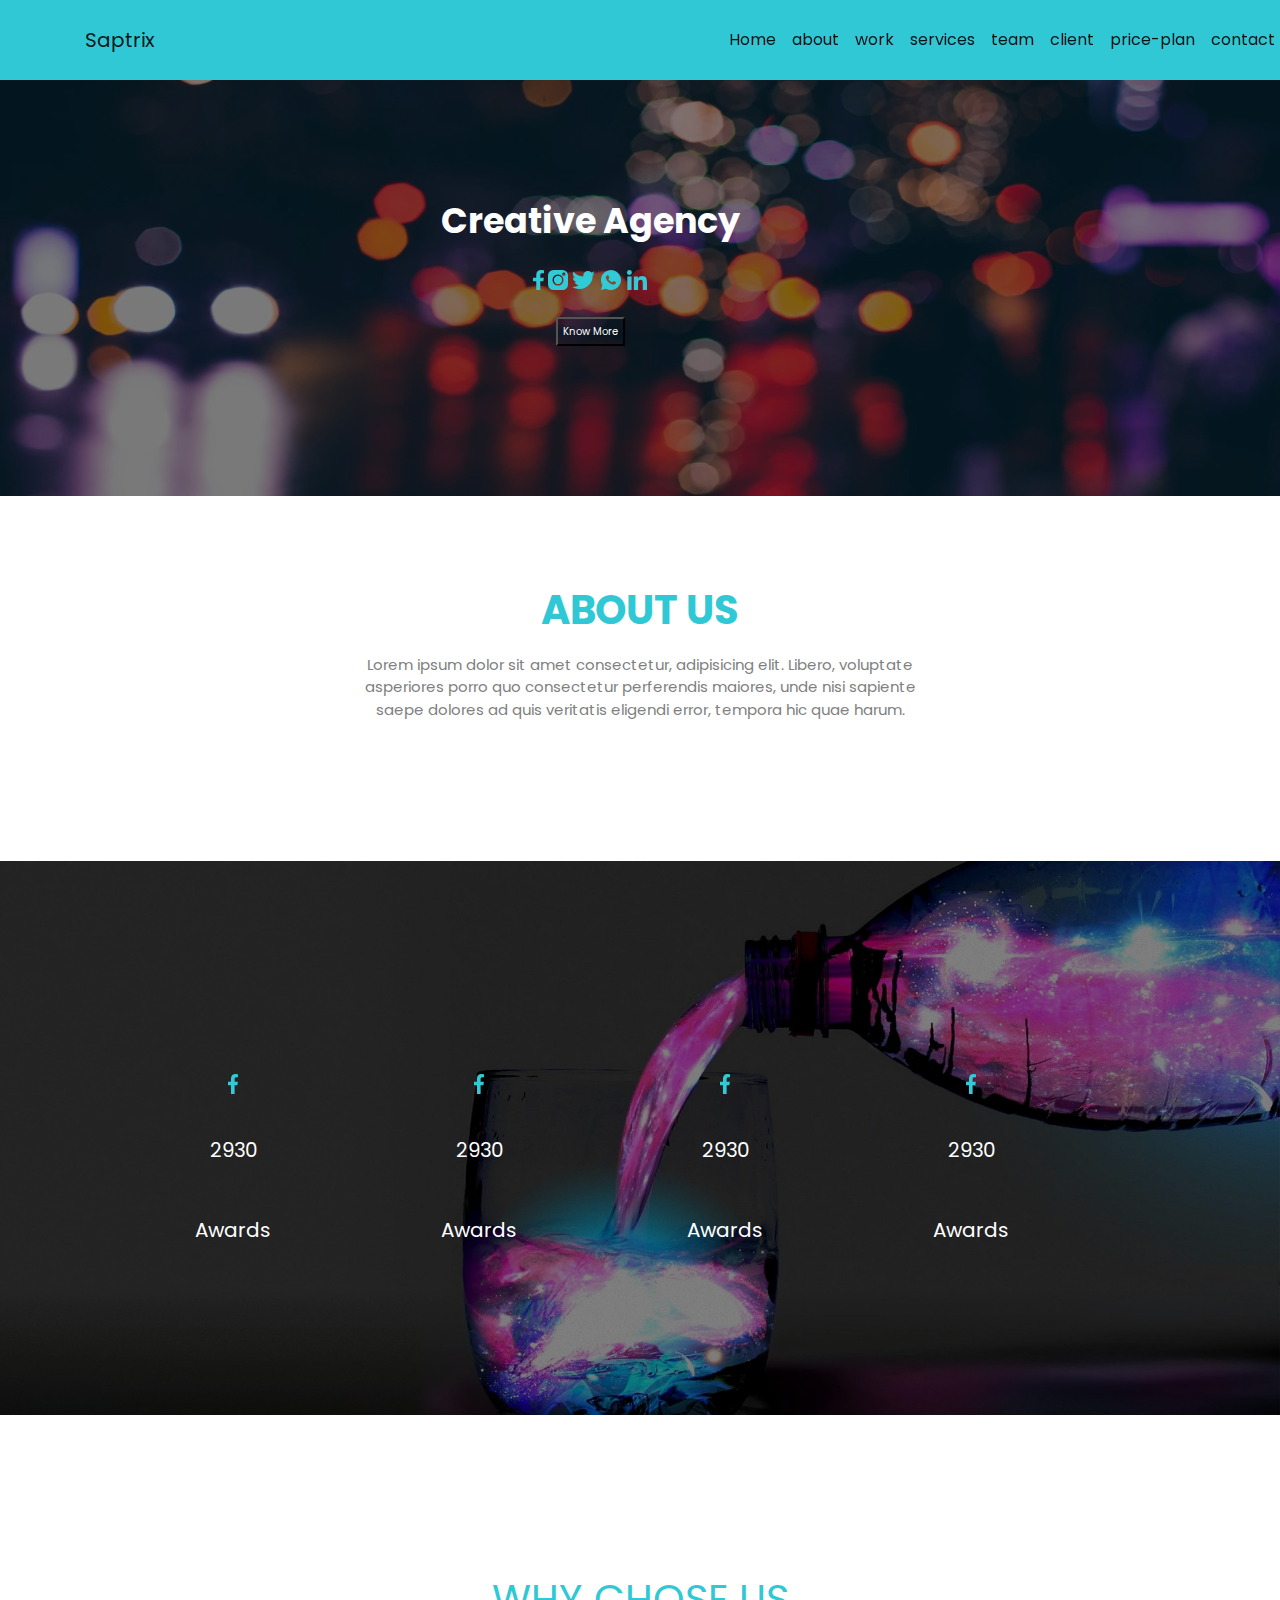
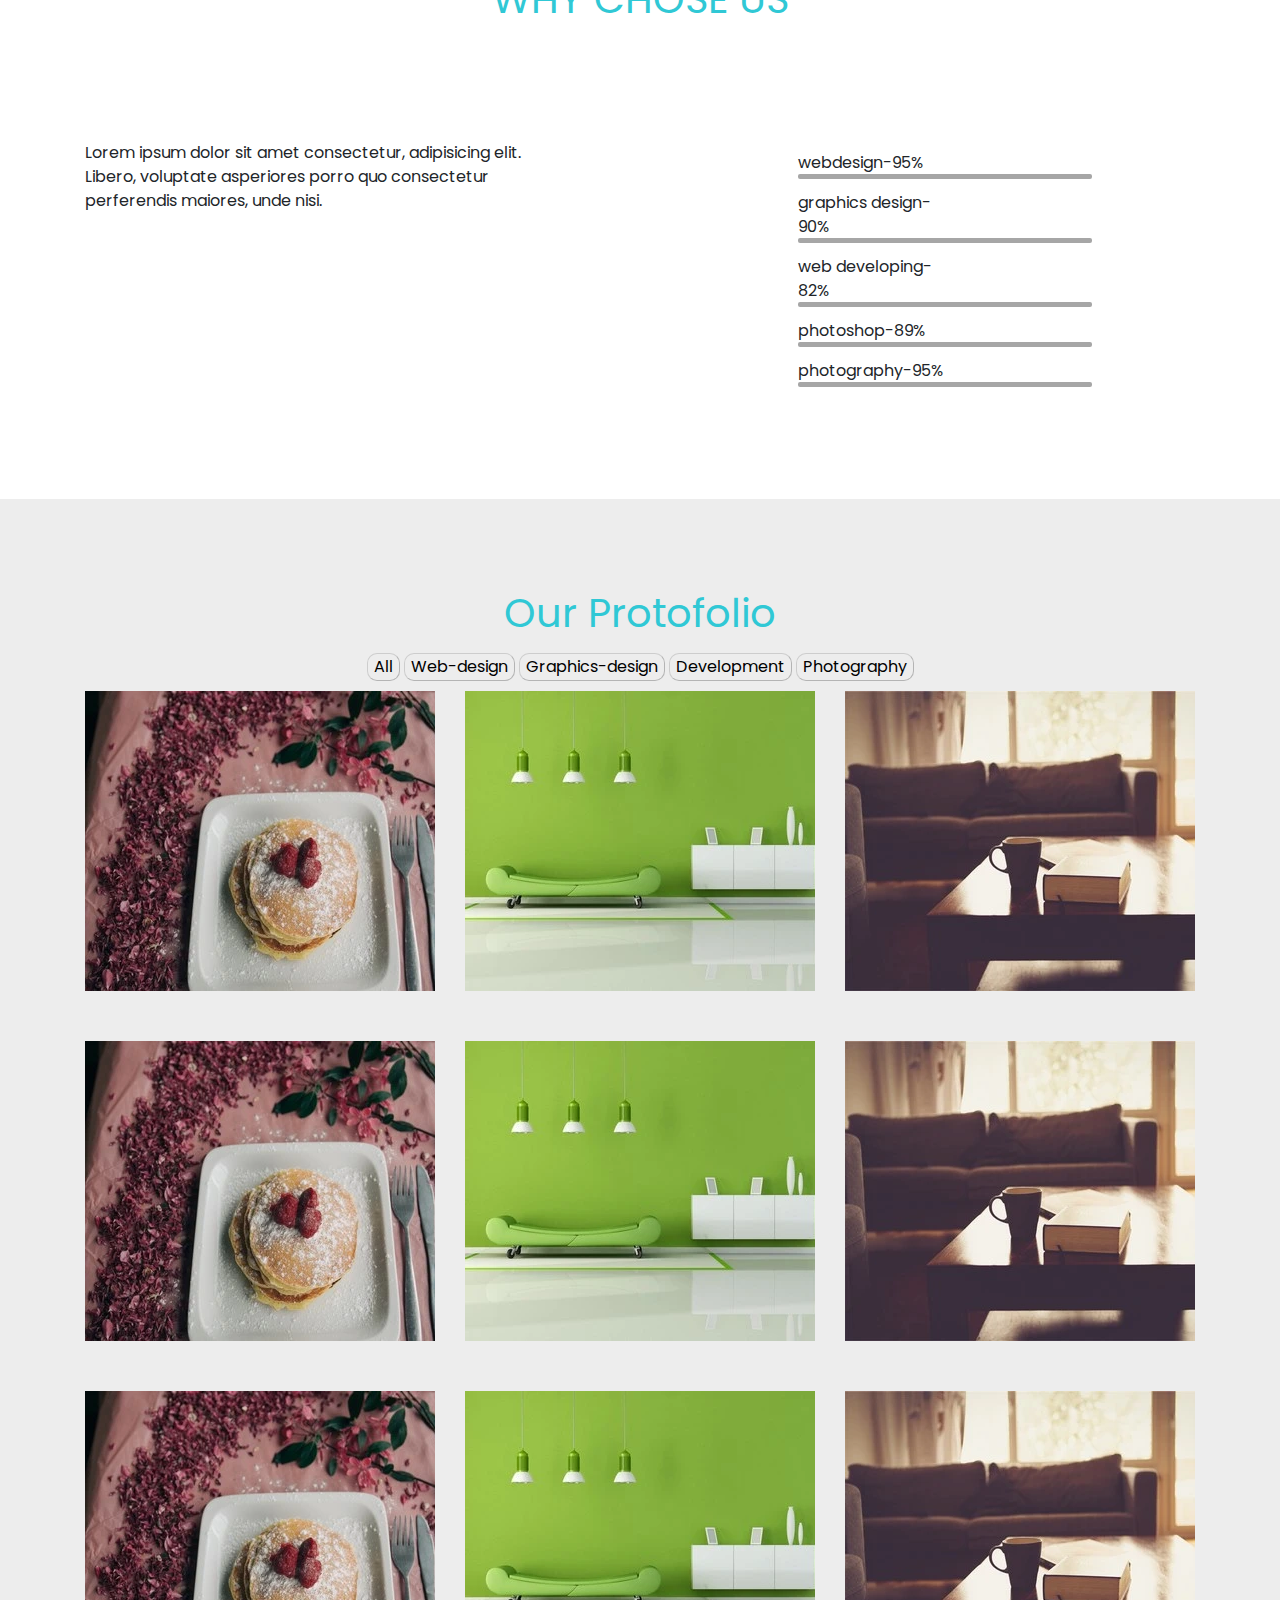
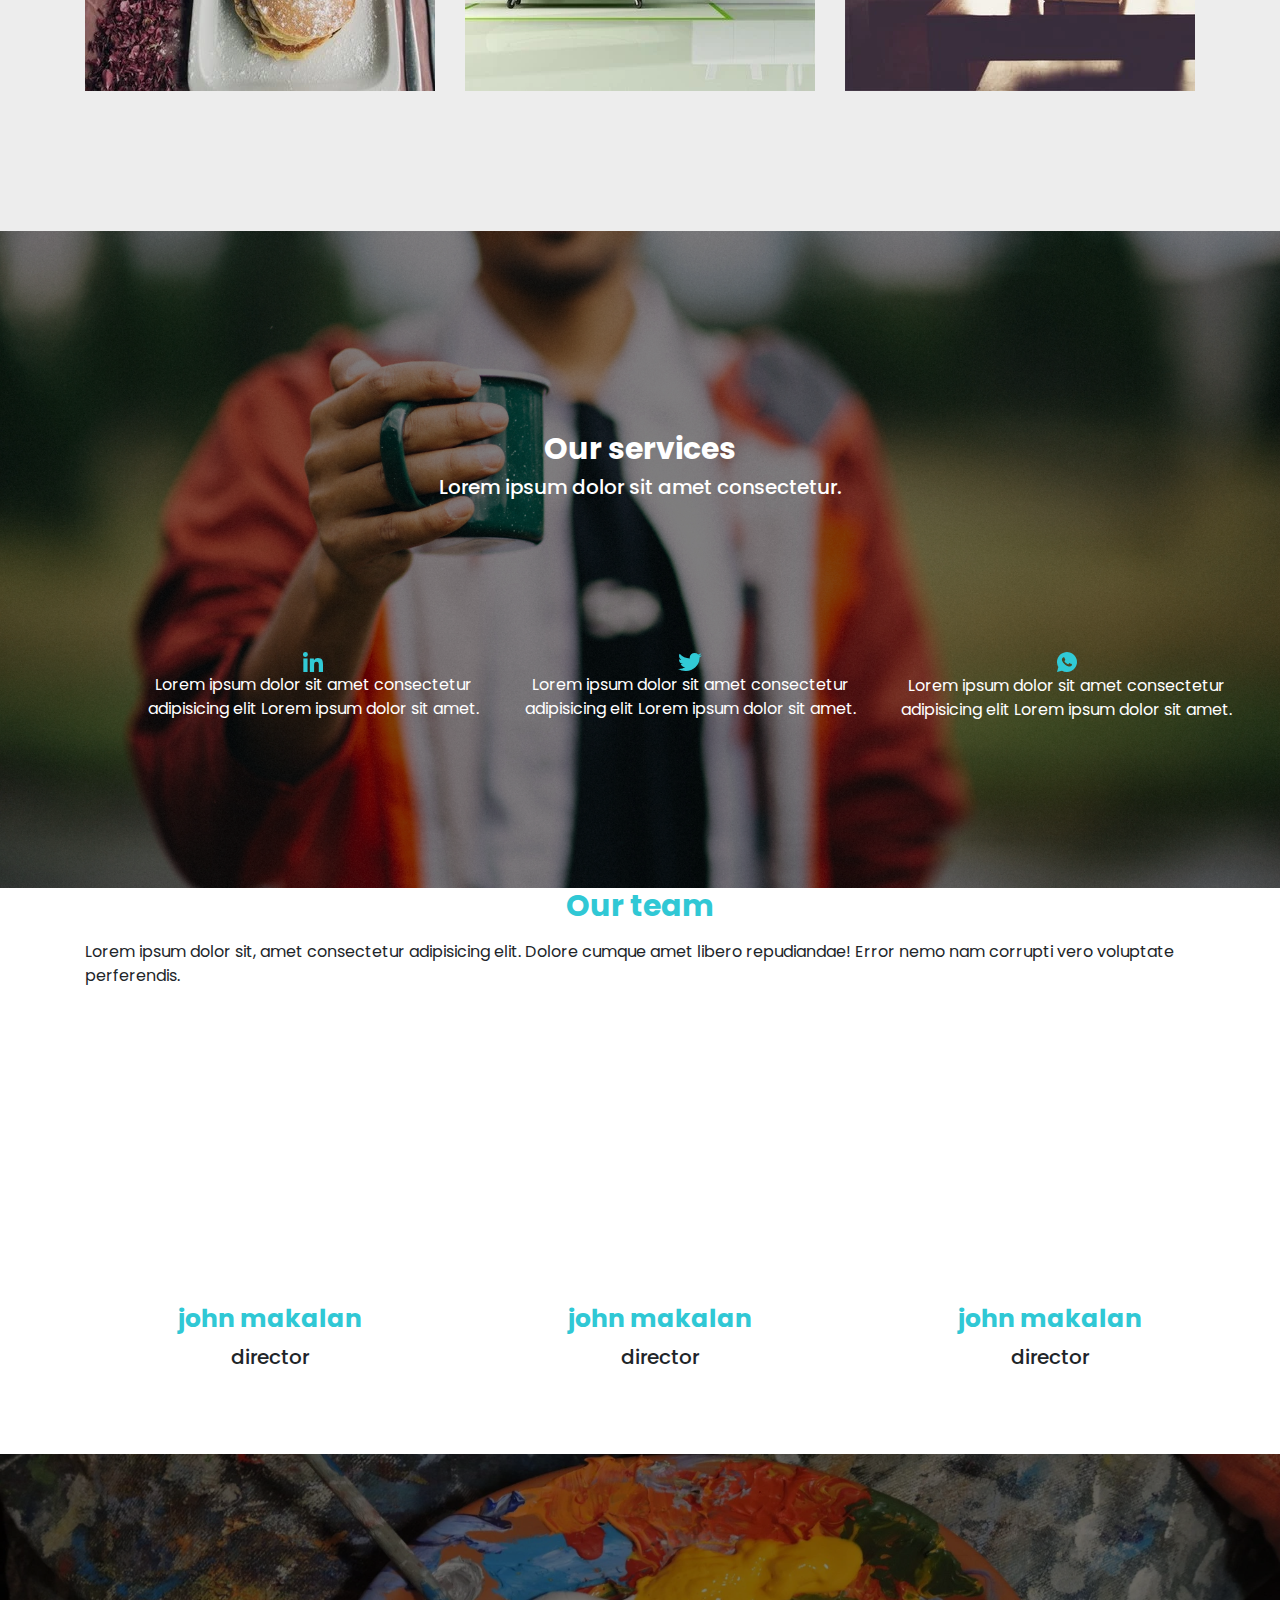
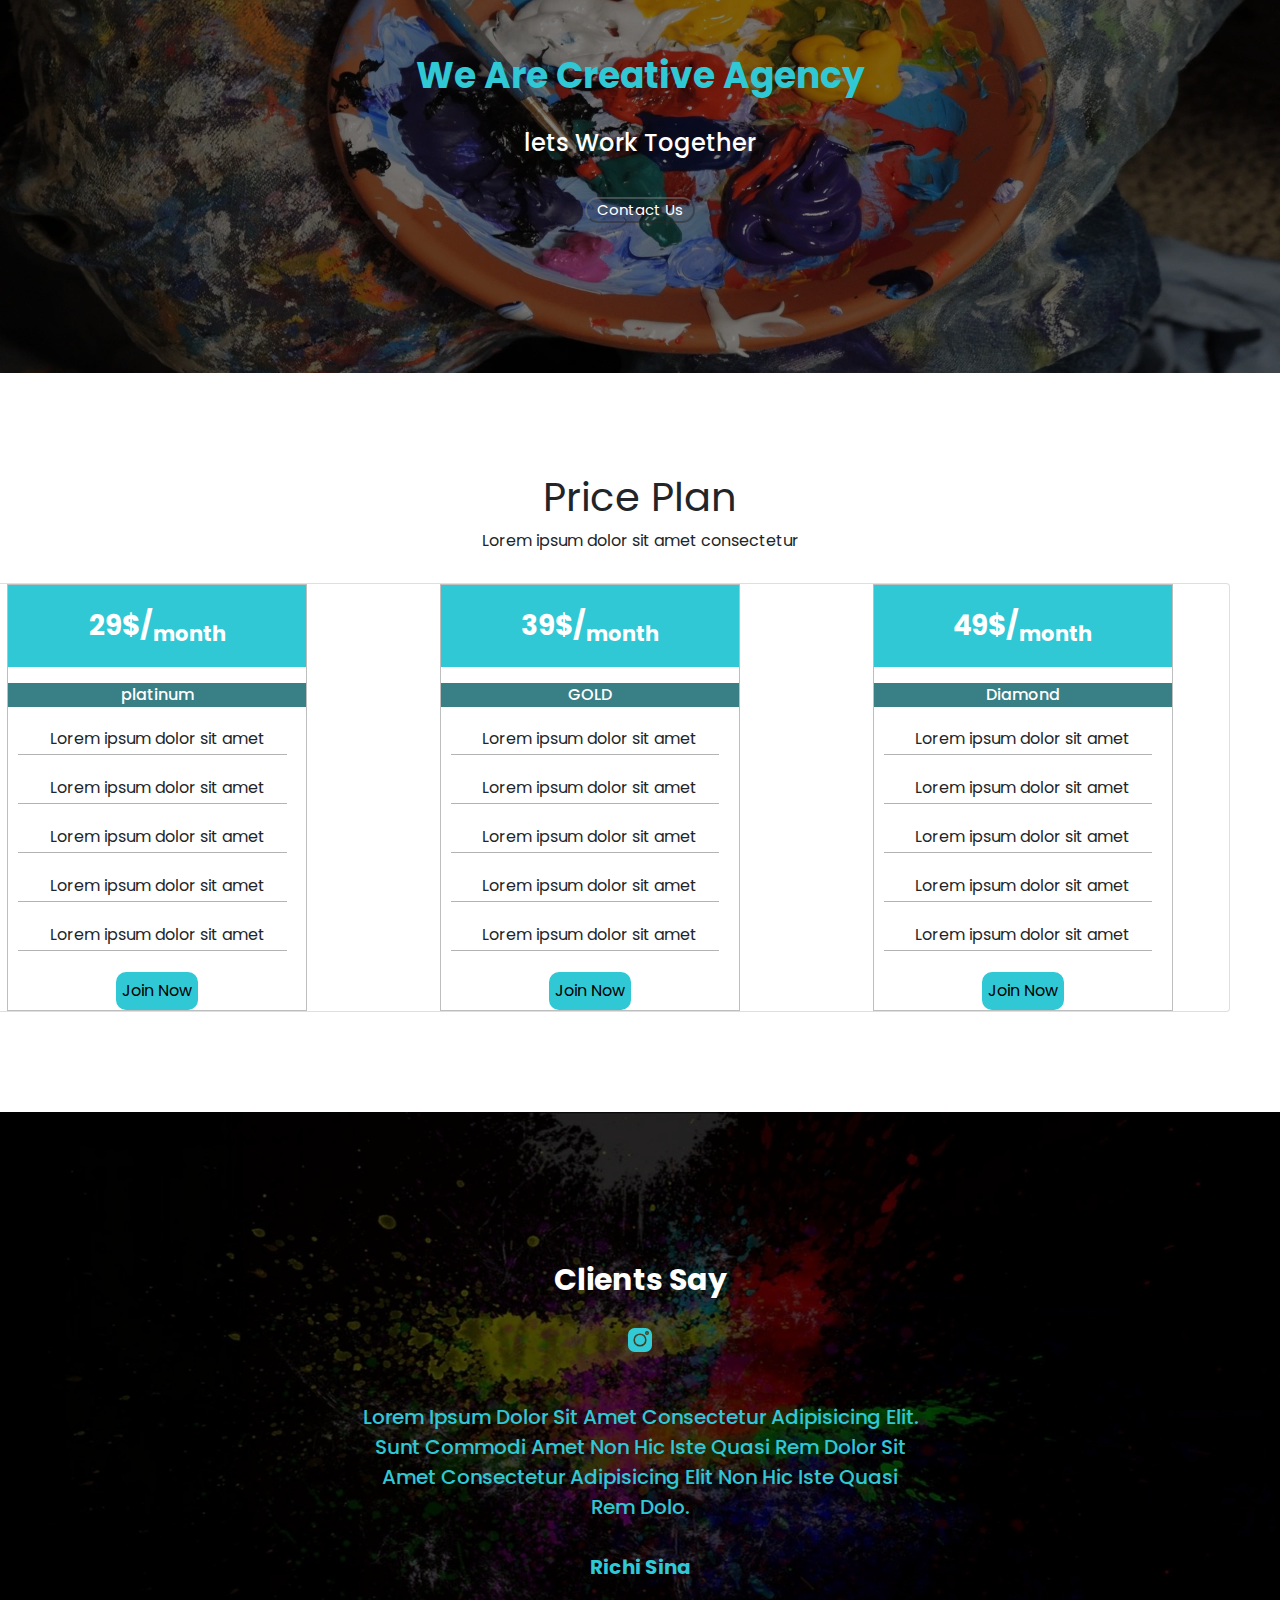
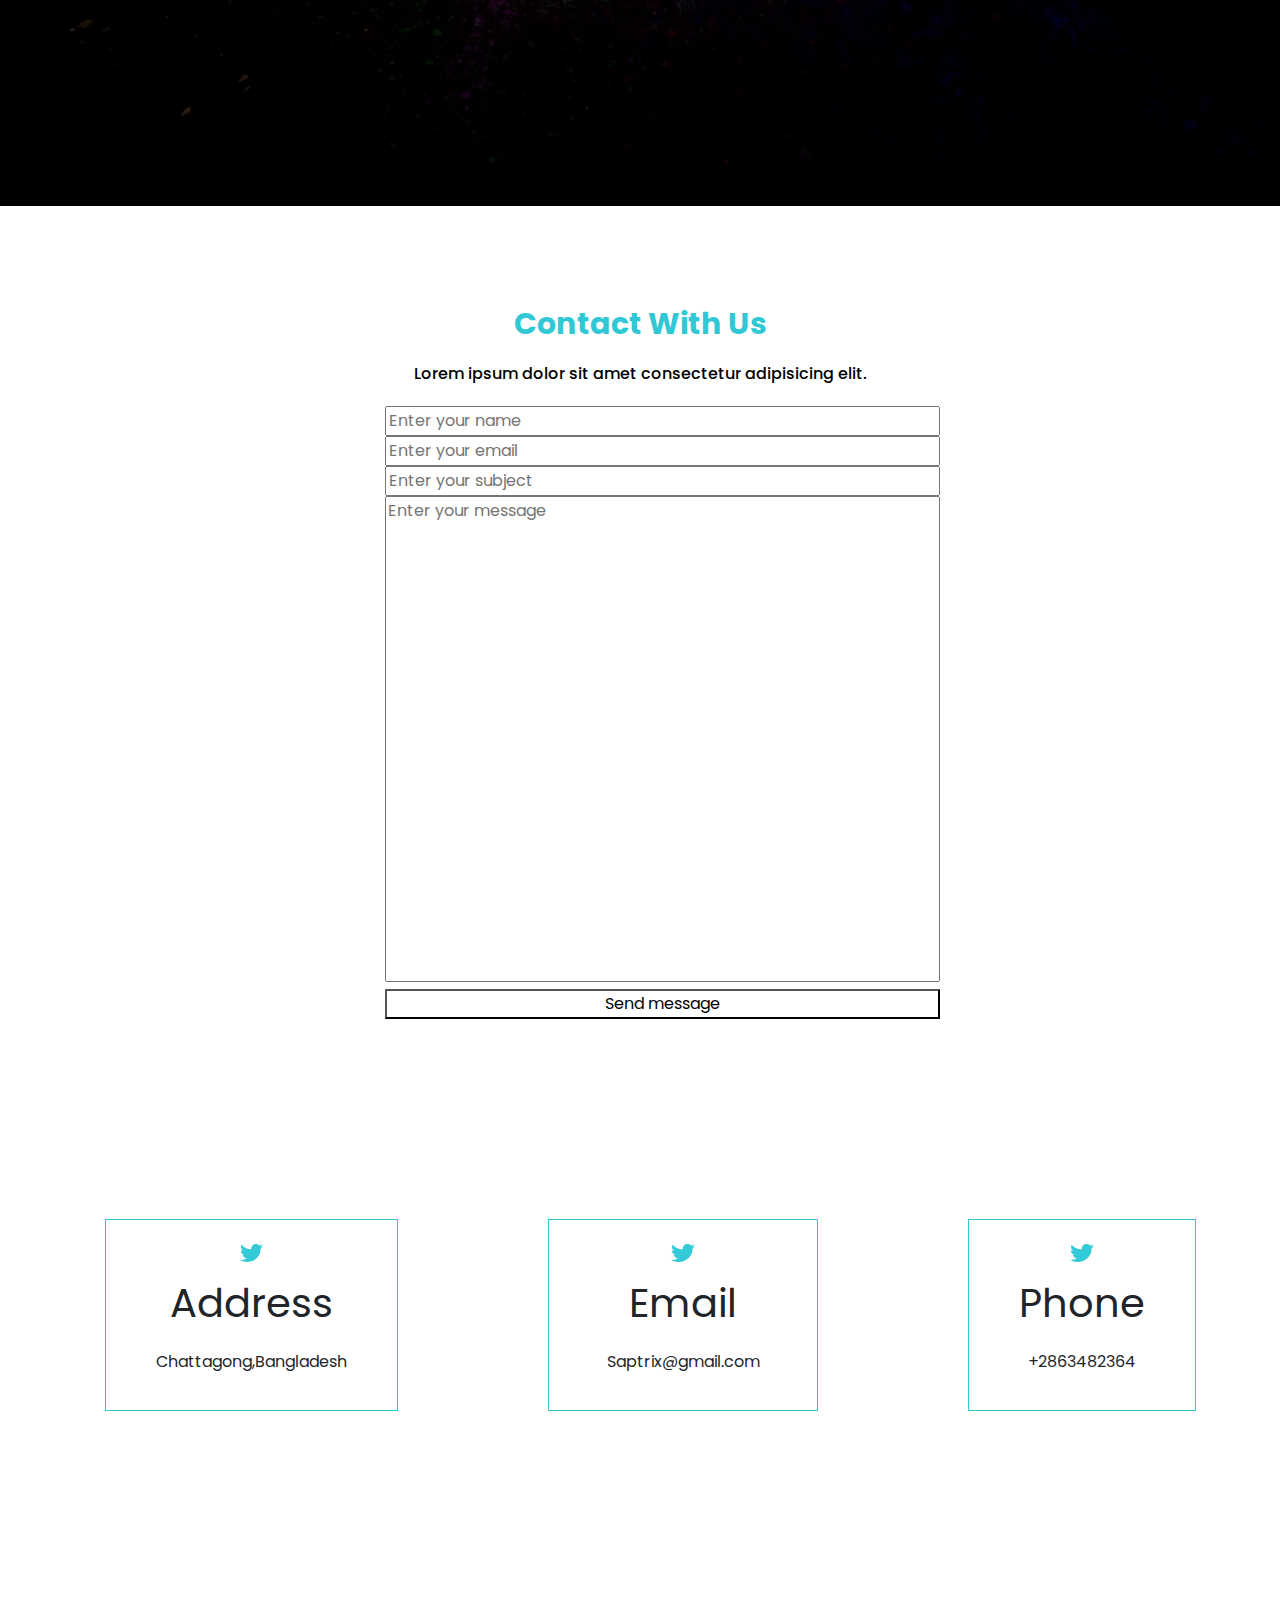
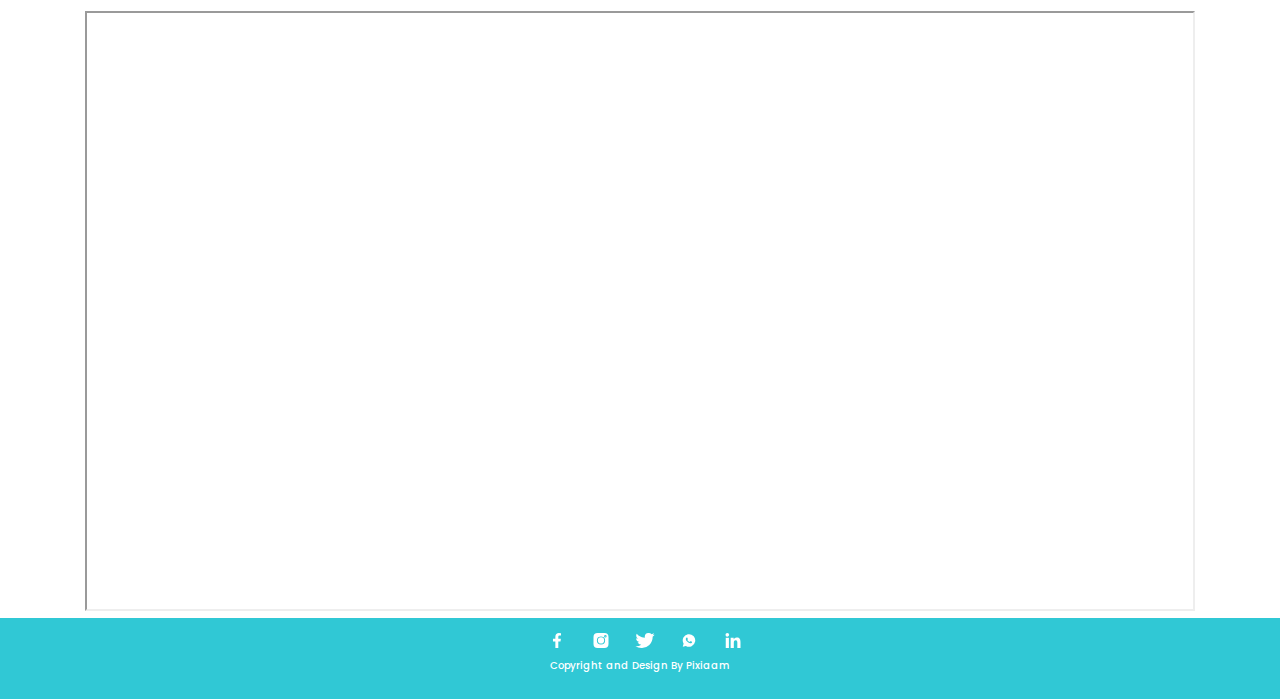
==== index.html @ c15c19de "Add files via upload" ====
<!DOCTYPE html>
<html>
  <head>
    <meta charset="UTF-8" />
    <meta
      name="viewport"
      content="width=device-width, initial-scale=1, shrink-to-fit=no"
    />
    <meta name="description" content="....." />
    <meta name="author" content="saad elsayed" />
    <meta name="keywords" content="webdesign, SEO" />
    <title>Saptrix</title>
    <link rel="stylesheet" href="assets/css/lib/bootstrap.css" />
    <link rel="stylesheet" href="assets/css/style.css" />
  </head>
  <body>
    <!--<nav class="navbar">
      <div class="container">
        <div class="contain flex-data">
          <a href="#" class="brand-name">Saptrix</a>

          <ul class="navbar-nav flex-data">
            <li class="nav-item">
              <a href="index.html" class="nav-link"> home </a>
            </li>

            <li class="nav-item">
              <a href="about.html" class="nav-link"> about </a>
            </li>

            <li class="nav-item">
              <a href="work.html" class="nav-link"> work </a>
            </li>

            <li class="nav-item">
              <a href="services.html" class="nav-link"> services </a>
            </li>

            <li class="nav-item">
              <a href="#" class="nav-link"> team </a>
            </li>

            <li class="nav-item">
              <a href="#" class="nav-link"> price-plan </a>
            </li>

            <li class="nav-item">
              <a href="#" class="nav-link"> clients </a>
            </li>

            <li class="nav-item">
              <a href="#" class="nav-link"> contact </a>
            </li>
          </ul>
        </div>
      </div>
    </nav>-->

    <nav class="navbar navbar-expand-lg navbar-light bg-light">
      <div class="container">
        <a class="navbar-brand" href="#">Saptrix</a>
        <button
          class="navbar-toggler"
          type="button"
          data-toggle="collapse"
          data-target="#navbarSupportedContent"
          aria-controls="navbarSupportedContent"
          aria-expanded="false"
          aria-label="Toggle navigation"
        >
          <span class="navbar-toggler-icon"></span>
        </button>

        <div class="collapse navbar-collapse" id="navbarSupportedContent">
          <ul class="navbar-nav mr-auto">
            <li class="nav-item active">
              <a class="nav-link" href="#"
                >Home <span class="sr-only">(current)</span></a
              >
            </li>
            <li class="nav-item active">
              <a class="nav-link" href="#"
                >about <span class="sr-only">(current)</span></a
              >
            </li>

            <li class="nav-item active">
              <a class="nav-link" href="#"
                >work <span class="sr-only">(current)</span></a
              >
            </li>

            <li class="nav-item active">
              <a class="nav-link" href="#"
                >services <span class="sr-only">(current)</span></a
              >
            </li>

            <li class="nav-item active">
              <a class="nav-link" href="#"
                >team <span class="sr-only">(current)</span></a
              >
            </li>

            <li class="nav-item active">
              <a class="nav-link" href="#"
                >client <span class="sr-only">(current)</span></a
              >
            </li>

            <li class="nav-item active">
              <a class="nav-link" href="#"
                >price-plan <span class="sr-only">(current)</span></a
              >
            </li>

            <li class="nav-item active">
              <a class="nav-link" href="#"
                >contact <span class="sr-only">(current)</span></a
              >
            </li>
            
        </div>
      </div>
    </nav>

    <main>
      <header class="header">
        <div class="container">
          <div class="contain">
            <h1>Creative Agency</h1>
            <div class="icon-box">
              <a href="#"
                ><img
                  src="assets/images/icons/facebook.svg"
                  loading="lazy"
                  alt=""
                  class="icon-link"
              /></a>
              <a href="#"
                ><img
                  src="assets/images/icons/instagram.svg"
                  loading="lazy"
                  alt=""
                  class="icon-link"
              /></a>
              <a href="#"
                ><img
                  src="assets/images/icons/twitter.svg"
                  loading="lazy"
                  alt=""
                  class="icon-link"
              /></a>
              <a href="#"
                ><img
                  src="assets/images/icons/whats.svg"
                  loading="lazy"
                  alt=""
                  class="icon-link"
              /></a>
              <a href="#"
                ><img
                  src="assets/images/icons/linkedin.svg"
                  loading="lazy"
                  alt=""
                  class="icon-link"
              /></a>
            </div>
            <div class="box">
              <button class="box-button">Know More</button>
            </div>
          </div>
        </div>
      </header>

      <section class="About us global-section">
        <div class="container">
          <div class="heading">
            <h1>ABOUT US</h1>
            <p>
              Lorem ipsum dolor sit amet consectetur, adipisicing elit. Libero,
              voluptate asperiores porro quo consectetur perferendis maiores,
              unde nisi sapiente saepe dolores ad quis veritatis eligendi error,
              tempora hic quae harum.
            </p>
          </div>
        </div>
      </section>

      <section class="numbers">
        <div class="container">
          <div class="contain">
            <div class="image">
              <img
                src="assets/images/icons/facebook.svg"
                alt=""
                loading="lazy"
              />
            </div>

            <p class="number">2930</p>
            <p>Awards</p>
          </div>

          <div class="contain">
            <div class="image">
              <img
                src="assets/images/icons/facebook.svg"
                alt=""
                loading="lazy"
              />
            </div>

            <p class="number">2930</p>
            <p>Awards</p>
          </div>

          <div class="contain">
            <div class="image">
              <img
                src="assets/images/icons/facebook.svg"
                alt=""
                loading="lazy"
              />
            </div>

            <p class="number">2930</p>
            <p>Awards</p>
          </div>
          <div class="contain">
            <div class="image">
              <img
                src="assets/images/icons/facebook.svg"
                alt=""
                loading="lazy"
              />
            </div>

            <p class="number">2930</p>
            <p>Awards</p>
          </div>
        </div>
      </section>

      <section class="whychose">
        <div class="container">
          <div class="heading-2">
            <h1>WHY CHOSE US</h1>
          </div>
          <div class="contain">
            <div class="script">
              <p class="description">
                Lorem ipsum dolor sit amet consectetur, adipisicing elit.
                Libero, voluptate asperiores porro quo consectetur perferendis
                maiores, unde nisi.
              </p>
            </div>
            <div class="jobs">
              <p class="job-item">webdesign-95%</p>

              <p class="job-item">graphics design-90%</p>

              <p class="job-item">web developing-82%</p>

              <p class="job-item">photoshop-89%</p>

              <p class="job-item">photography-95%</p>
            </div>
          </div>
        </div>
      </section>

      <section class="protofolio global-section">
        <div class="container">
          <div class="proto">
            <h1>Our Protofolio</h1>
          </div>
          <div class="buttons">
            <button class="proto-buttons">All</button>
            <button class="proto-buttons">Web-design</button>
            <button class="proto-buttons">Graphics-design</button>
            <button class="proto-buttons">Development</button>
            <button class="proto-buttons">Photography</button>
          </div>
          <div class="row">
            <div class="col-lg-4">
              <div class="image-box">
                <img
                  src="assets/images/our protofolio/portofolio_1.webp"
                  loading="lazy"
                  alt=""
                />
                <div class="project-data flex-data">
                  <a href="#">View Project</a>
                </div>
              </div>
            </div>

            <div class="col-lg-4">
              <div class="image-box">
                <img
                  src="assets/images/our protofolio/portofolio_2.webp"
                  loading="lazy"
                  alt=""
                />
                <div class="project-data flex-data">
                  <a href="#">View Project</a>
                </div>
              </div>
            </div>

            <div class="col-lg-4">
              <div class="image-box">
                <img
                  src="assets/images/our protofolio/portofolio_3.webp"
                  loading="lazy"
                  alt=""
                />
                <div class="project-data flex-data">
                  <a href="#">View Project</a>
                </div>
              </div>
            </div>

            <div class="col-lg-4">
              <div class="image-box">
                <img
                  src="assets/images/our protofolio/portofolio_1.webp"
                  loading="lazy"
                  alt=""
                />
                <div class="project-data flex-data">
                  <a href="#">View Project</a>
                </div>
              </div>
            </div>

            <div class="col-lg-4">
              <div class="image-box">
                <img
                  src="assets/images/our protofolio/portofolio_2.webp"
                  loading="lazy"
                  alt=""
                />
                <div class="project-data flex-data">
                  <a href="#">View Project</a>
                </div>
              </div>
            </div>

            <div class="col-lg-4">
              <div class="image-box">
                <img
                  src="assets/images/our protofolio/portofolio_3.webp"
                  loading="lazy"
                  alt=""
                />
                <div class="project-data flex-data">
                  <a href="#">View Project</a>
                </div>
              </div>
            </div>

            <div class="col-lg-4">
              <div class="image-box">
                <img
                  src="assets/images/our protofolio/portofolio_1.webp"
                  loading="lazy"
                  alt=""
                />
                <div class="project-data flex-data">
                  <a href="#">View Project</a>
                </div>
              </div>
            </div>

            <div class="col-lg-4">
              <div class="image-box">
                <img
                  src="assets/images/our protofolio/portofolio_2.webp"
                  loading="lazy"
                  alt=""
                />
                <div class="project-data flex-data">
                  <a href="#">View Project</a>
                </div>
              </div>
            </div>

            <div class="col-lg-4">
              <div class="image-box">
                <img
                  src="assets/images/our protofolio/portofolio_3.webp"
                  loading="lazy"
                  alt=""
                />
                
          </div>
        </div>
      </section>

      <section class="ourservices">
        <div class="container">
          <div class="h1">
            <h1>Our services</h1>
            <p>Lorem ipsum dolor sit amet consectetur.</p>
          </div>
          <div class="rows">
            <div class="contain">
              <div class="image">
                <img
                  src="assets/images/our-services/linkedin.svg"
                  alt=""
                  loading="lazy"
                />
              </div>

              <p>
                Lorem ipsum dolor sit amet consectetur adipisicing elit Lorem
                ipsum dolor sit amet.
              </p>
            </div>
            <div class="contain">
              <div class="image">
                <img
                  src="assets/images/our-services/twitter.svg"
                  alt=""
                  loading="lazy"
                />
              </div>

              <p>
                Lorem ipsum dolor sit amet consectetur adipisicing elit Lorem
                ipsum dolor sit amet.
              </p>
            </div>

            <div class="contain">
              <div class="image">
                <img
                  src="assets/images/our-services/whats.svg"
                  alt=""
                  loading="lazy"
                />
              </div>
              <p>
                Lorem ipsum dolor sit amet consectetur adipisicing elit Lorem
                ipsum dolor sit amet.
              </p>
            </div>
          </div>
        </div>
      </section>

      <section class="ourteam">
        <div class="container">
          <div class="heads">
            <h1>Our team</h1>
            <p>
              Lorem ipsum dolor sit, amet consectetur adipisicing elit. Dolore
              cumque amet libero repudiandae! Error nemo nam corrupti vero
              voluptate perferendis.
            </p>
          </div>
          <div class="team">
            
            <div class="col-lg-4">
              <div class="card-team">
                <img
                  src="assets/images/our-team/team_1.webp"
                  loading="lazy"
                  alt=""
                  width="400 px"
                  height="300 px"
                  class="team-pic"
                />
                <div class="team-data flex-data">
                  <h2>About Me</h2>
                  <p>
                    Lorem ipsum dolor sit amet consectetur adipisicing elit.
                    Totam.
                  </p>
                  <div class="icons">
                    <img
                      src="assets/images/icons/facebook.svg"
                      loading="lazy"
                      alt=""
                      width="24px"
                      height="24px"
                    />
                    <img
                      src="assets/images/icons/twitter.svg"
                      loading="lazy"
                      alt=""
                      width="24px"
                      height="24px"
                    />
                    <img
                      src="assets/images/icons/instagram.svg"
                      loading="lazy"
                      alt=""
                      width="24px"
                      height="24px"
                    />
                  </div>
                </div>
                <div class="data">
                  <h3>john makalan</h3>
                  <p>director</p>
                </div>
              </div>
            </div>

            

            <div class="col-lg-4">
              <div class="card-team">
                <img
                  src="assets/images/our-team/team_1.webp"
                  loading="lazy"
                  alt=""
                  width="400 px"
                  height="300 px"
                  class="team-pic"
                />
                <div class="team-data flex-data">
                  <h2>About Me</h2>
                  <p>
                    Lorem ipsum dolor sit amet consectetur adipisicing elit.
                    Totam.
                  </p>
                  <div class="icons">
                    <img
                      src="assets/images/icons/facebook.svg"
                      loading="lazy"
                      alt=""
                      width="24px"
                      height="24px"
                    />
                    <img
                      src="assets/images/icons/twitter.svg"
                      loading="lazy"
                      alt=""
                      width="24px"
                      height="24px"
                    />
                    <img
                      src="assets/images/icons/instagram.svg"
                      loading="lazy"
                      alt=""
                      width="24px"
                      height="24px"
                    />
                  </div>
                </div>
                <div class="data">
                  <h3>john makalan</h3>
                  <p>director</p>
                </div>
              </div>
            </div>

            <div class="col-lg-4">
              <div class="card-team">
                <img
                  src="assets/images/our-team/team_1.webp"
                  loading="lazy"
                  alt=""
                  width="400 px"
                  height="300 px"
                  class="team-pic"
                />
                <div class="team-data flex-data">
                  <h2>About Me</h2>
                  <p>
                    Lorem ipsum dolor sit amet consectetur adipisicing elit.
                    Totam.
                  </p>
                  <div class="icons">
                    <img
                      src="assets/images/icons/facebook.svg"
                      loading="lazy"
                      alt=""
                      width="24px"
                      height="24px"
                    />
                    <img
                      src="assets/images/icons/twitter.svg"
                      loading="lazy"
                      alt=""
                      width="24px"
                      height="24px"
                    />
                    <img
                      src="assets/images/icons/instagram.svg"
                      loading="lazy"
                      alt=""
                      width="24px"
                      height="24px"
                    />
                  </div>
                </div>
                <div class="data">
                  <h3>john makalan</h3>
                  <p>director</p>
                </div>
              </div>
            </div>
            
            
            
          </div>
        </div>
      </section>

      <section class="agency">
        <div class="container flex-data">
          <h1>We Are Creative Agency</h1>
          <p>lets Work Together</p>
          <button>Contact Us</button>
        </div>
      </section>

      <section class="cards">
        <div class="head-1">
          <h1>Price Plan</h1>
          <p>Lorem ipsum dolor sit amet consectetur</p>
        </div>
        <div class="card">
          <div class="card-1">
            <p class="plan-price">29$/<sub>month</sub></p>
            <p class="plan-text">platinum</p>
            <ul class="list">
              <li class="list-item">Lorem ipsum dolor sit amet</li>
              <li class="list-item">Lorem ipsum dolor sit amet</li>
              <li class="list-item">Lorem ipsum dolor sit amet</li>
              <li class="list-item">Lorem ipsum dolor sit amet</li>
              <li class="list-item">Lorem ipsum dolor sit amet</li>
            </ul>
            <button>Join Now</button>
          </div>
          <div class="card-1">
            <p class="plan-price">39$/<sub>month</sub></p>
            <p class="plan-text">GOLD</p>
            <ul class="list">
              <li class="list-item">Lorem ipsum dolor sit amet</li>
              <li class="list-item">Lorem ipsum dolor sit amet</li>
              <li class="list-item">Lorem ipsum dolor sit amet</li>
              <li class="list-item">Lorem ipsum dolor sit amet</li>
              <li class="list-item">Lorem ipsum dolor sit amet</li>
            </ul>
            <button>Join Now</button>
          </div>
          <div class="card-1">
            <p class="plan-price">49$/<sub>month</sub></p>
            <p class="plan-text">Diamond</p>
            <ul class="list">
              <li class="list-item">Lorem ipsum dolor sit amet</li>
              <li class="list-item">Lorem ipsum dolor sit amet</li>
              <li class="list-item">Lorem ipsum dolor sit amet</li>
              <li class="list-item">Lorem ipsum dolor sit amet</li>
              <li class="list-item">Lorem ipsum dolor sit amet</li>
            </ul>
            <button>Join Now</button>
          </div>
        </div>
      </section>

      <section class="clients">
        <div class="container flex-data">
          <div class="client-say">
            <h1>Clients Say</h1>
            <img
              src="assets/images/icons/instagram.svg"
              loading="lazy"
              alt=""
              width="24px"
              height="24px"
            />
            <p class="speech">
              Lorem ipsum dolor sit amet consectetur adipisicing elit. Sunt
              commodi amet non hic iste quasi rem dolor sit amet consectetur
              adipisicing elit non hic iste quasi rem dolo.
            </p>
            <p class="client-name">Richi Sina</p>

            <img
              src="assets/images/icons/more.svg"
              loading="lazy"
              alt=""
              width="24px"
              height="24px"
            />
          </div>
        </div>
      </section>

      <section class="contacts">
        <div class="container">
          <div class="from">
            <div class="contact">
              <h1>Contact With Us</h1>
              <p>Lorem ipsum dolor sit amet consectetur adipisicing elit.</p>
            </div>
            <form>
              <input
                class="form-item"
                type="text"
                placeholder="Enter your name"
              />
              <input
                class="form-item"
                type="email"
                placeholder="Enter your email"
              />
              <input
                class="form-item"
                type="subject"
                placeholder="Enter your subject"
              />
              <textarea
                class="form-item"
                name="message"
                placeholder="Enter your message"
                rows="20"
                cols="60"
              ></textarea>
              <button class="Send form-item">Send message</button>
            </form>
          </div>
        </div>
      </section>

      <section class="address">
        <div class="container">
          <div class="contain">
            <div class="image">
              <img
                src="assets/images/icons/twitter.svg"
                alt=""
                loading="lazy"
              />
            </div>

            <h1 class="address-1">Address</h1>
            <p>Chattagong,Bangladesh</p>
          </div>
          <div class="contain">
            <div class="image">
              <img
                src="assets/images/icons/twitter.svg"
                alt=""
                loading="lazy"
              />
            </div>

            <h1 class="address-1 email">Email</h1>
            <p>Saptrix@gmail.com</p>
          </div>
          <div class="contain">
            <div class="image">
              <img
                src="assets/images/icons/twitter.svg"
                alt=""
                loading="lazy"
              />
            </div>

            <h1 class="address-1 Phone">Phone</h1>
            <p>+2863482364</p>
          </div>
        </div>
      </section>

      <section class="map">
        <div class="container">
          <iframe
            src="https://www.google.com/maps/embed?pb=!1m18!1m12!1m3!1d158857.83988771847!2d0.06320889457638097!3d51.52873980474534!2m3!1f0!2f0!3f0!3m2!1i1024!2i768!4f13.1!3m3!1m2!1s0x47d8a00baf21de75%3A0x52963a5addd52a99!2z2YTZhtiv2YbYjCDYp9mE2YXZhdmE2YPYqSDYp9mE2YXYqtit2K_YqQ!5e0!3m2!1sar!2seg!4v1691413798747!5m2!1sar!2seg"
            width="100%"
            height="600"
            loading="lazy"
          ></iframe>
        </div>
      </section>
      <section class="footer">
        <div class="container">
          <a href="#"
            ><img
              src="assets/images/icons/facebook.svg"
              loading="lazy"
              alt=""
              class="footer-link"
          /></a>
          <a href="#"
            ><img
              src="assets/images/icons/instagram.svg"
              loading="lazy"
              alt=""
              class="footer-link"
          /></a>
          <a href="#"
            ><img
              src="assets/images/icons/twitter.svg"
              loading="lazy"
              alt=""
              class="footer-link"
          /></a>
          <a href="#"
            ><img
              src="assets/images/icons/whats.svg"
              loading="lazy"
              alt=""
              class="footer-link"
          /></a>
          <a href="#"
            ><img
              src="assets/images/icons/linkedin.svg"
              loading="lazy"
              alt=""
              class="footer-link"
          /></a>
          <p>Copyright and Design By Pixiaam</p>
        </div>
      </section>
    </main>
    <script src="assets/js/lib/code.jquery.com_jquery-3.3.1.slim.min.js"></script>
  </body>
</html>
---- assets/css/style.css ----
@font-face {
  font-family: Poppins;
  src: url(../fonts/Poppins-Regular.woff2);
  font-weight: 500;
}
@font-face {
  font-family: Poppins;
  src: url(../fonts/Poppins-Medium.woff2);
  font-weight: 700;
}
@font-face {
  font-family: Poppins;
  src: url(../fonts/Poppins-Bold.woff2);
  font-weight: 900;
}

* {
  margin: 0px;
  font-family: Poppins, sans-serif;
}

:root {
  --primary-color: #30c8d5;
  --secondary-color: yellow;
  --light-color: #ffffff;
  --dark-color: #000000;
  --gray-color: #808080;
  --primary-filter: invert(78%) sepia(55%) saturate(746%) hue-rotate(145deg)
    brightness(87%) contrast(92%);
}

.flex-data {
  display: flex;
  align-items: center;
  align-content: center;
}

.global-section {
  width: 100%;
  padding: 90px 0;
  position: relative;
  z-index: 9;
}

ul {
  padding: 0px;
  list-style: none;
}

a {
  text-decoration: none;
  cursor: pointer;
}

.container {
  width: 90%;
  margin: 0px auto;
}

.navbar {
  width: 100%;
  padding: 20px 0;
  background-color: var(--primary-color) !important;
  position: fixed;
  top: 0;
  left: 0;
  z-index: 999;
}

.navbar .contain {
  width: 100%;
  display: flex;
  justify-content: space-between;
}

.navbar .contain .brand-name {
  font-size: 30px;
  font-weight: 900;
  color: var(--light-color);
}

.navbar .contain .navbar-nav {
  gap: 20px;
}

.navbar .contain .navbar-nav li a {
  font-size: 14px;
  font-weight: 500;
  color: var(--light-color);
  text-transform: capitalize;
}

.navbar .contain .navbar-nav li a:hover {
  color: var(--secondary-color);
}

.nav-link {
  position: relative;
  padding: 0;
}

.nav-link::after {
  content: "";
  position: absolute;
  background-color: var(--light-color);
  height: 2px;
  width: 0%;
  left: 0;
  bottom: -9px;
  transition: 0.4s;
}

.nav-link:hover::after {
  width: 100%;
}

.collapse {
  transform: translateX(550px);
}

.header {
  width: 100%;
  padding: 200px 0 150px;
  background: url(../images/intro/header.webp) center / cover no-repeat;
  z-index: 9;
  position: relative;
  display: block;
}

.header:after {
  content: "";
  position: absolute;
  width: 100%;
  height: 100%;
  background-color: rgba(0, 0, 0, 0.5);
  top: 0;
  left: 0;
  z-index: -1;
}

.header .contain {
  width: 100%;
  display: flex;
  align-items: center;
  align-content: center;
  flex-direction: column;
  text-align: center;
  transform: translateX(-50px);
}

.header .contain h1 {
  font-size: 35px;
  font-weight: 900;
  color: var(--light-color);
  margin-bottom: 20px;
}

.box-button {
  background-color: transparent;
  color: var(--light-color);
  font-size: 10px;
  font-weight: 500;
  padding: 5px;
  margin-top: 20px;
  position: relative;
  z-index: 99;
}

.box-button::after {
  content: "";
  position: absolute;
  background-color: var(--primary-color);
  width: 0%;
  left: 0;
  bottom: 0;
  height: 25px;
  z-index: -1;
}

.box-button:hover::after {
  width: 100%;
}

.header .contain img {
  filter: var(--primary-filter);
  margin: 0;
  z-index: 9;
}

.header .contain img:hover {
  /*background-color: var(--light-color);*/
  filter: invert(0%) sepia(1%) saturate(35%) hue-rotate(263deg) brightness(86%)
    contrast(100%);
}

.heading {
  width: 100%;
  text-align: center;
  margin-bottom: 50px;
}

.heading h1 {
  font-size: 40px;
  font-weight: 900;
  color: var(--primary-color);
  margin-bottom: 20px;
}

.heading p {
  color: var(--gray-color);
  font-size: 15px;
  font-weight: 500;
  margin-left: 370px;
  width: 50%;
  text-align: center;
  margin: 0 auto;
}

.numbers {
  width: 100%;
  padding: 200px 0 150px;
  background: url(../images/counter/counter.webp) center / cover no-repeat;
  z-index: 9;
  position: relative;
  display: block;
}

.numbers::after {
  content: "";
  position: absolute;
  width: 100%;
  height: 100%;
  background-color: rgba(0, 0, 0, 0.5);
  z-index: -1;
  top: 0px;
  left: 0px;
}

.numbers .contain {
  display: flex;
  flex-direction: column;
  margin-left: 150px;
  text-align: center;
  align-items: center;
  align-content: center;
  gap: 20px;
  padding: 10px 10px;
  transform: translateX(-50px);
}

.numbers .contain:hover {
  border: solid 1px var(--primary-color);
}

.numbers .contain .number:hover {
  color: var(--primary-color);
}
.numbers .container {
  display: flex;
  flex-direction: row;
}

.numbers .contain p {
  color: var(--light-color);
  font-size: 20px;
  font-weight: 500;
  margin: 20px 0 10px;
}

.numbers .contain img {
  filter: var(--primary-filter);
}

.numbers .contain img:hover {
  background-color: var(--light-color);
}

.description {
  width: 50%;
}

.heading-2 {
  width: 100%;
  text-align: center;
  margin-bottom: 50px;
  padding: 60px 0;
  font-size: 20px;
  font-weight: 900;
  color: var(--primary-color);
}

/*.heading-2 p {
  color: var(--gray-color);
  font-size: 15px;
  font-weight: 500;
  
}*/
.icon-box {
  /*border: solid 1px var(--light-color);*/
  border-radius: 50%;
  padding: 5px 10px;
  width: max-content;
}

.icon-box:hover {
  background-color: #ffffff;
  border-color: var(--primary-color);
}

.whychose {
  padding: 100px 0;
}

.whychose .container .job-item {
  display: flex;
  flex-direction: column;
  right: 250px;
}

.job-item {
  margin-top: 10px;
}

.whychose .contain {
  display: flex;
  flex-direction: row;
}

.whychose .contain .job-item {
  position: relative;
}

.whychose .contain .job-item::after {
  content: "";
  position: absolute;
  background-color: var(--gray-color);
  opacity: 0.7;
  height: 5px;
  border-radius: 2px;
  width: 200%;
  left: 0;
  bottom: -4px;
}

.protofolio {
  background-color: #ededed;
}

.proto {
  color: var(--primary-color);
  font-size: 16px;
  margin-bottom: 16px;
  font-weight: 900;
  text-align: center;
}

button {
  background-color: transparent;
}

button:hover {
  background-color: var(--primary-color);
  cursor: pointer;
}
.protofolio .row .image-box {
  width: 100%;
  height: 350px;
  overflow: hidden;
  position: relative;
}

.protofolio .row .image-box .project-data {
  width: 100%;
  height: 0%;
  background-color: rgba(252, 227, 13, 0.5);
  position: absolute;
  flex-direction: column;
  justify-content: center;
  bottom: 14%;
  left: 0;
  visibility: hidden;
  transition: all 0.3s;
  z-index: 10;
}

.protofolio .row .image-box .project-data a {
  font-size: 20px;
  font-weight: 700;
  color: var(--dark-color);
}

.protofolio .row .image-box:hover .project-data {
  height: 100%;
  opacity: 1;
  visibility: visible;
}

.buttons {
  text-align: center;
  margin-bottom: 10px;
}

.proto-buttons {
  background-color: transparent;
  border-color: rgba(128, 128, 128, 0.296);
  border-width: 0.4px;
  border-radius: 10px;
  text-align: center;
}

.proto-button:hover {
  background-color: var(--primary-color);
  cursor: pointer;
}

.ourservices {
  width: 100%;
  padding: 200px 0 150px;
  background: url(../images/our-services/service.webp) center / cover no-repeat;
  z-index: 9;
  position: relative;
  display: block;
}

.ourservices::after {
  content: "";
  position: absolute;
  width: 100%;
  height: 100%;
  background-color: rgba(0, 0, 0, 0.5);
  z-index: -1;
  top: 0px;
  left: 0px;
}

.ourservices .image {
  filter: var(--primary-filter);
}

.ourservices h1 {
  text-align: center;
  color: var(--light-color);
  font-size: 30px;
  font-weight: 900;
}

.ourservices .h1 p {
  color: var(--light-color);
  font-size: 20px;
  font-weight: 700;
}

.h1 {
  text-align: center;
  margin-bottom: 150px;
}

.ourservices .rows {
  display: flex;
  flex-direction: row;
  gap: 20px;
  text-align: center;
}

.ourservices .contain {
  transform: translateX(50px);
}

.ourservices .contain:hover {
  border: solid 1px var(--primary-color);
}

.ourservices .rows p {
  color: var(--light-color);
}

.ourteam .team {
  flex-wrap: nowrap;
  gap: 20px;
  display: flex;
  flex-direction: row;
}

.ourteam .team .card-team {
  width: 100%;
  height: 450px;
  overflow: hidden;
  position: relative;
  z-index: 9;
}

.ourteam .team .card-team .team-pic {
  object-fit: cover;
  object-position: top;
}

.ourteam .team .card-team .team-data {
  width: 100%;
  height: 0%;
  background-color: rgba(48, 200, 213, 0.5);
  position: absolute;
  flex-direction: column;
  gap: 15px;
  justify-content: center;
  bottom: 33%;
  left: 0;
  opacity: 0;
  visibility: hidden;
  z-index: 9;
  transition: all 0.4s;
}

.ourteam .team .card-team:hover .team-data {
  height: 67%;
  opacity: 1;
  visibility: visible;
}

.ourteam .team .card-team .team-data h2 {
  color: var(--primary-color);
  font-size: 25px;
  font-weight: 700;
}

.ourteam .team .card-team .team-data p {
  color: var(--light-color);
  font-size: 16px;
  font-weight: 700;
}

.heads h1 {
  color: var(--primary-color);
  font-size: 30px;
  margin-bottom: 16px;
  font-weight: 900;
  text-align: center;
}

.icons {
  display: flex;
  flex-direction: row;
}

.icons img {
  filter: var(--primary-filter);
}

.data {
  display: flex;
  flex-direction: column;
  align-items: center;
}

.data h3 {
  color: var(--primary-color);
  font-size: 25px;
  font-weight: 900;
}

.data p {
  font-size: 20px;
  font-weight: 700;
}

.agency {
  width: 100%;
  padding: 200px 0 150px;
  background: url(../images/creative-agency/message.webp) center / cover
    no-repeat;
  z-index: 9;
  position: relative;
  display: block;
}

.agency:after {
  content: "";
  position: absolute;
  width: 100%;
  height: 100%;
  background-color: rgba(0, 0, 0, 0.5);
  top: 0;
  left: 0;
  z-index: -1;
}

.agency .container {
  flex-direction: column;
  gap: 20px;
}

.agency .container button {
  background-color: transparent;
  color: var(--light-color);
  border-radius: 20px;
  border-color: rgba(128, 128, 128, 0.473);
  font-size: 15px;
  padding: 0 10px;
}

.agency .container button:hover {
  border-color: var(--primary-color);
}

.agency .container h1 {
  color: var(--primary-color);
  font-size: 36px;
  font-weight: 900;
}

.agency .container p {
  color: var(--light-color);
  font-size: 24px;
  font-weight: 700;
}

.cards {
  width: 100%;
  padding: 100px 0;
}

.head-1 {
  text-align: center;
  margin-bottom: 30px;
}

.card-1 {
  width: 300px;
  gap: 20px;
  border: solid 1px rgba(128, 128, 128, 0.512);
  text-align: center;
  align-items: center;
}

.list-item {
  gap: 25px;
  margin-bottom: 25px;
  position: relative;
}

.card-1 .plan-price {
  background-color: var(--primary-color);
  padding: 20px 20px;
  font-size: 28px;
  font-weight: 900;
  color: var(--light-color);
  text-align: center;
}

.card-1 .plan-text {
  background-color: #387f86;
  font-size: 16px;
  font-weight: 700;
  margin-bottom: 20px;
  color: var(--light-color);
  text-align: center;
}

.card-1 button {
  background-color: var(--primary-color);
  border-color: transparent;
  border-radius: 10px;
  padding: 5px 4px;
}

.list-item::after {
  content: "";
  position: absolute;
  height: 1px;
  width: 90%;
  background-color: var(--gray-color);
  opacity: 0.6;
  left: 10px;
  bottom: -4px;
}

.card {
  justify-content: space-around;
  display: flex;
  flex-direction: row;
  gap: 20px;
  right: 50px;
}
.clients {
  width: 100%;
  padding: 150px 0 150px;
  background: url(../images/clients/clients.webp) center / cover no-repeat;

  z-index: 9;
  position: relative;
  display: block;
}
.clients .container {
  flex-direction: column;
  text-align: center;
}

.clients:after {
  content: "";
  position: absolute;
  width: 100%;
  height: 100%;
  background-color: rgba(0, 0, 0, 0.7);
  top: 0;
  left: 0;
  z-index: -1;
}

.clients h1 {
  color: var(--light-color);
  font-size: 30px;
  font-weight: 900;
  margin-bottom: 30px;
}

.clients .speech {
  color: var(--primary-color);
  font-size: 20px;
  font-weight: 700;
  text-transform: capitalize;
  width: 50%;
  margin: 30px auto;
}
.clients .client-name {
  color: var(--primary-color);
  font-size: 20px;
  font-weight: 900;
  margin-bottom: 30px;
}

.clients img {
  filter: var(--primary-filter);
  margin-bottom: 20px;
}

.contacts {
  width: 100%;

  padding: 100px 0px;
}

.form-item {
  width: 50%;
  display: inline-block;
  transform: translateX(300px);
}

.form-item:hover {
  border: solid 2px var(--primary-color);
}

.contacts .form form {
  gap: 50px;
}

textarea {
  resize: none;
}

.contact {
  text-align: center;
}

.contact h1 {
  color: var(--primary-color);
  font-size: 30px;
  font-weight: 900;
  margin-bottom: 20px;
}

.contact p {
  color: var(--dark-color);
  font-size: 16px;
  font-weight: 700;
  margin-bottom: 20px;
}

.form .send {
  background-color: transparent;
  border-color: transparent;
  position: relative;
  z-index: 9;
}

.form .send::after {
  content: "";
  position: absolute;
  width: 0%;
  height: 24px;
  top: 0;
  left: 0;
  background-color: var(--primary-color);
  z-index: -1;
}

.form .send:hover:after {
  width: 100%;
}

.address {
  width: calc(100% / 3)-30px;
  padding: 100px 0;
}

.address .contain {
  gap: 15px;
  display: flex;
  flex-direction: column;
  border: solid 1px var(--primary-color);
  text-align: center;
  padding: 20px 50px;
  margin-left: 120px;

  transform: translateX(-100px);
}

.address .container {
  display: flex;
  flex-direction: row;
  gap: 30px;
}

.address .contain img {
  filter: var(--primary-filter);
}

.phone {
  padding: 0 30px;
}

.email {
  padding: 0 30px;
}

.map {
  width: 100%;
  padding-top: 100px;
  padding-bottom: 0;
}

.footer {
  width: 100%;
  background-color: var(--primary-color);
  padding-top: 0;
  padding-bottom: 10px;
}

.footer .container {
  text-align: center;
}

.footer .container img {
  filter: invert(99%) sepia(0%) saturate(2%) hue-rotate(86deg) brightness(114%)
    contrast(100%);
  margin-left: 10px;
  width: 30px;
  height: 30px;
  padding-top: 15px;
}

.footer .container p {
  color: var(--light-color);
  font-size: 10px;
  font-weight: 700;
  margin-top: 10px;
}

.sub-header {
  width: 100%;
  padding: 100px 0px;
}

.sub-header .container {
  text-align: center;
  background-color: var(--gray-color);
}
footer {
  text-align: center;
}
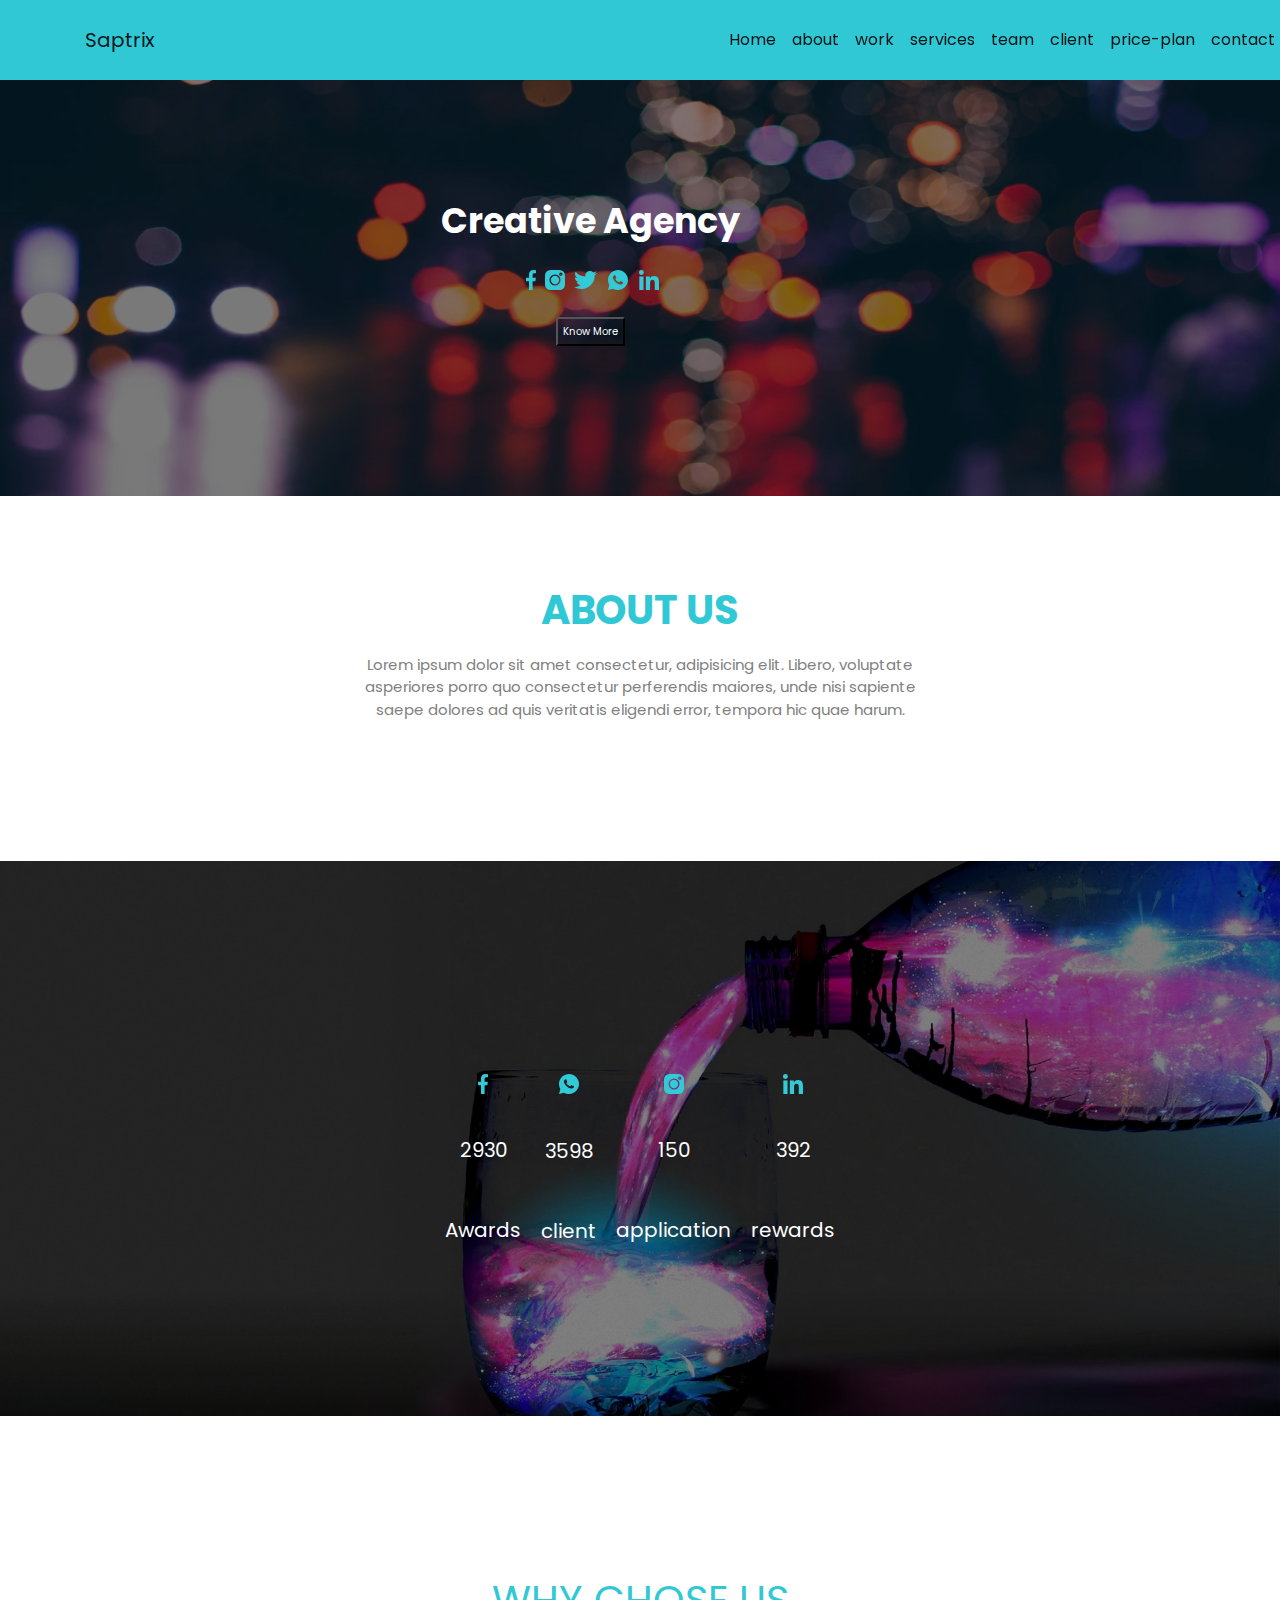
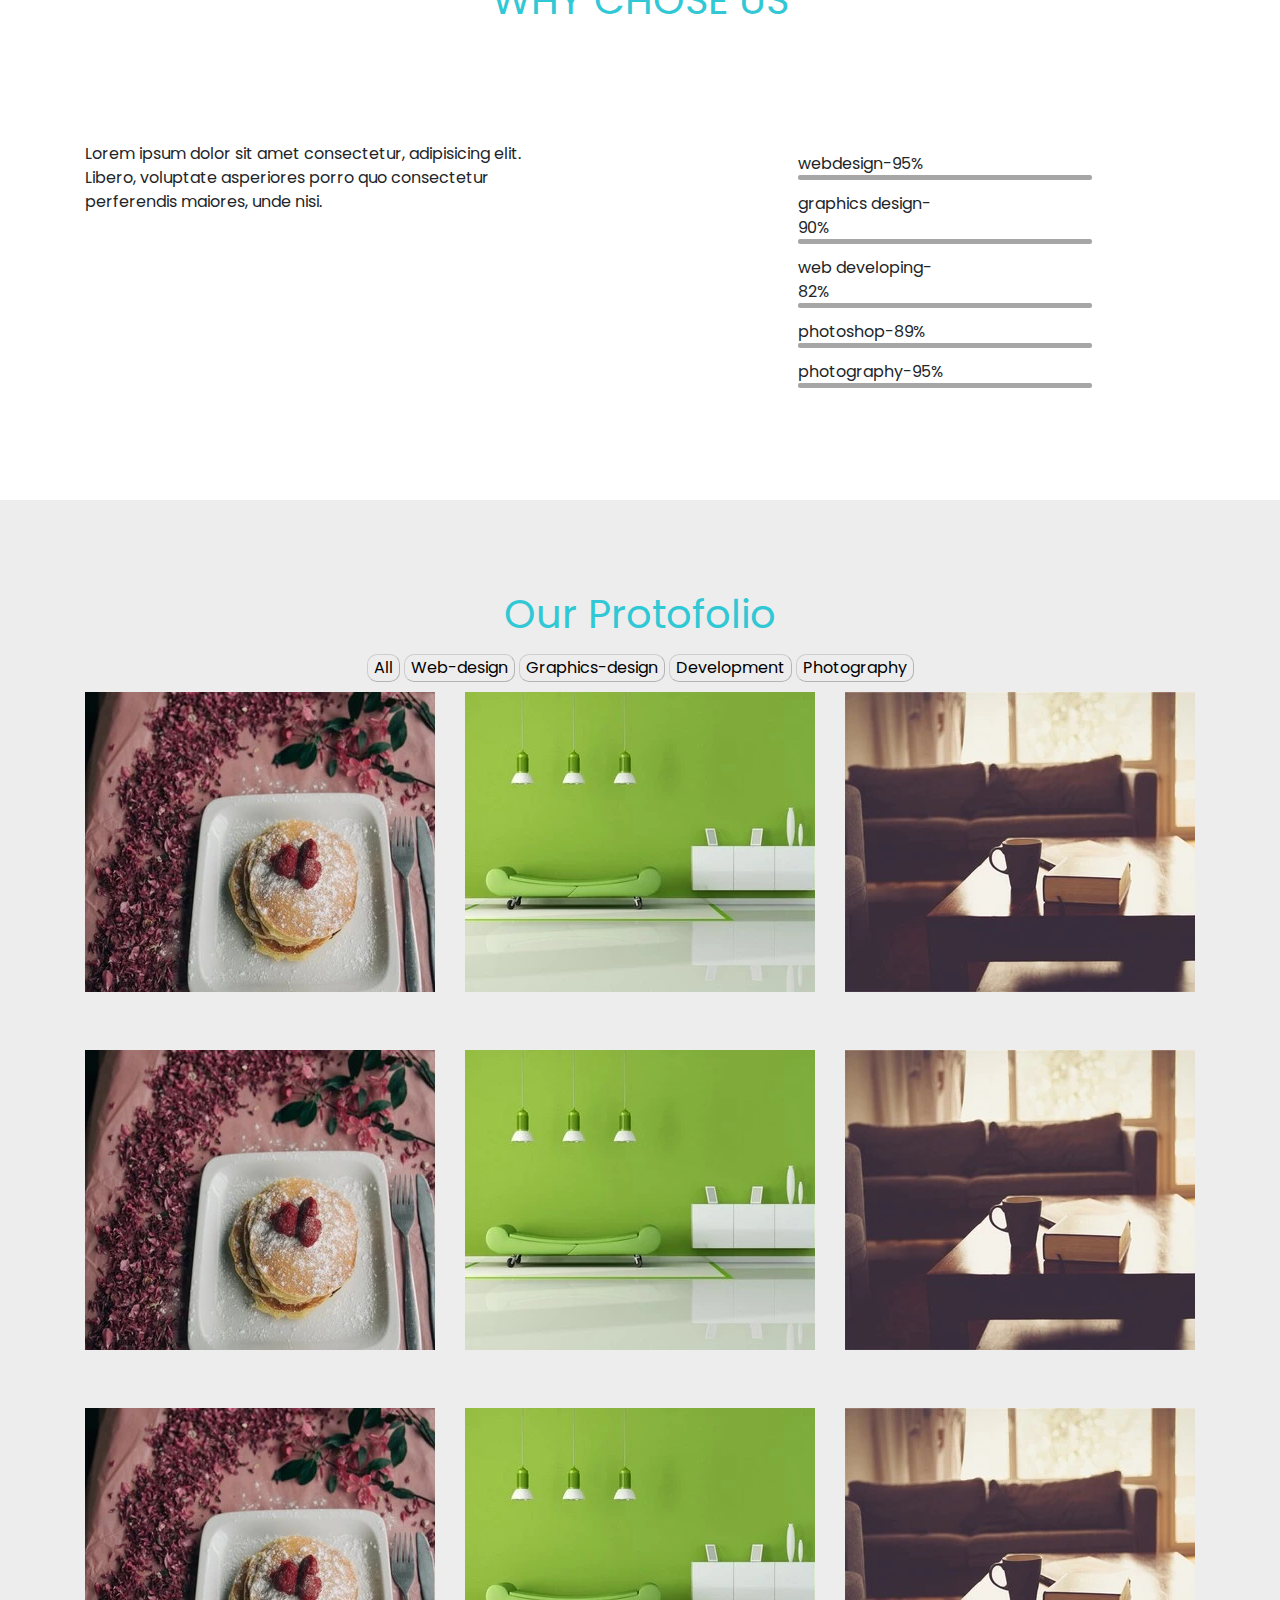
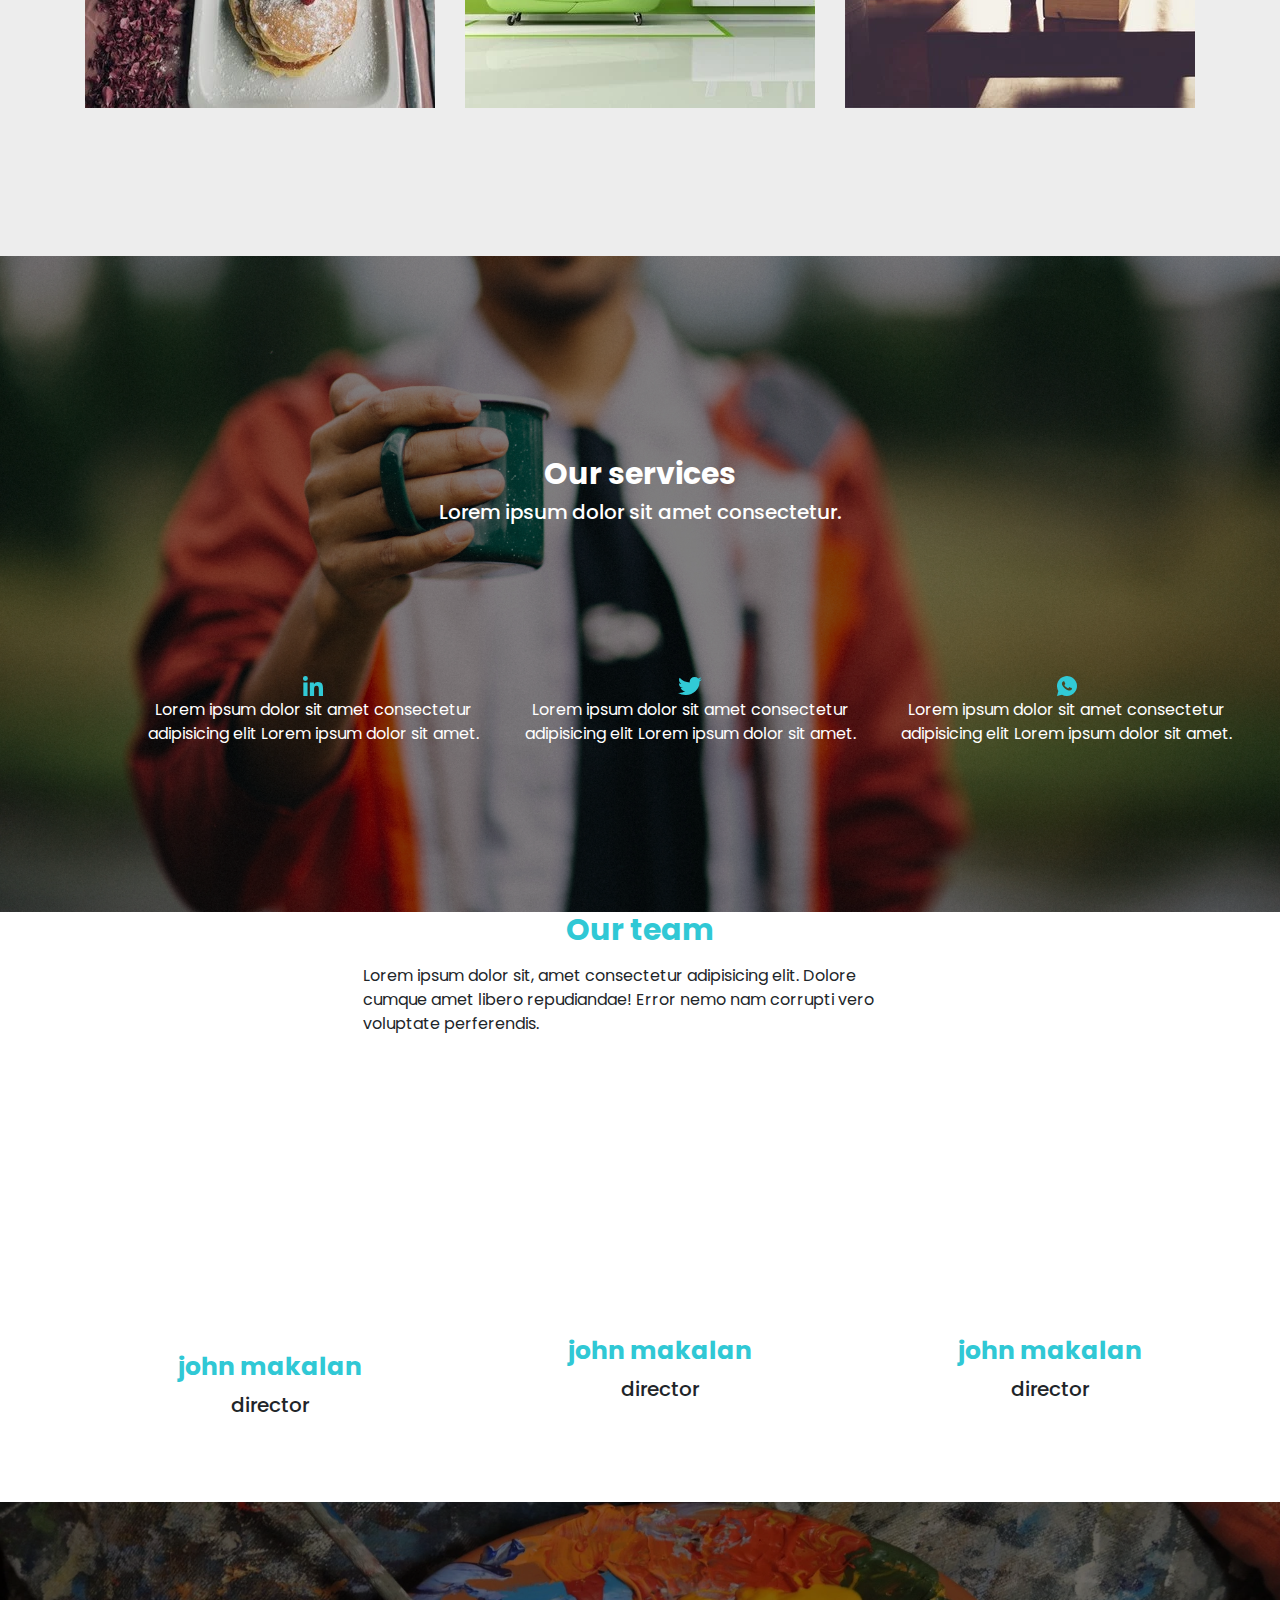
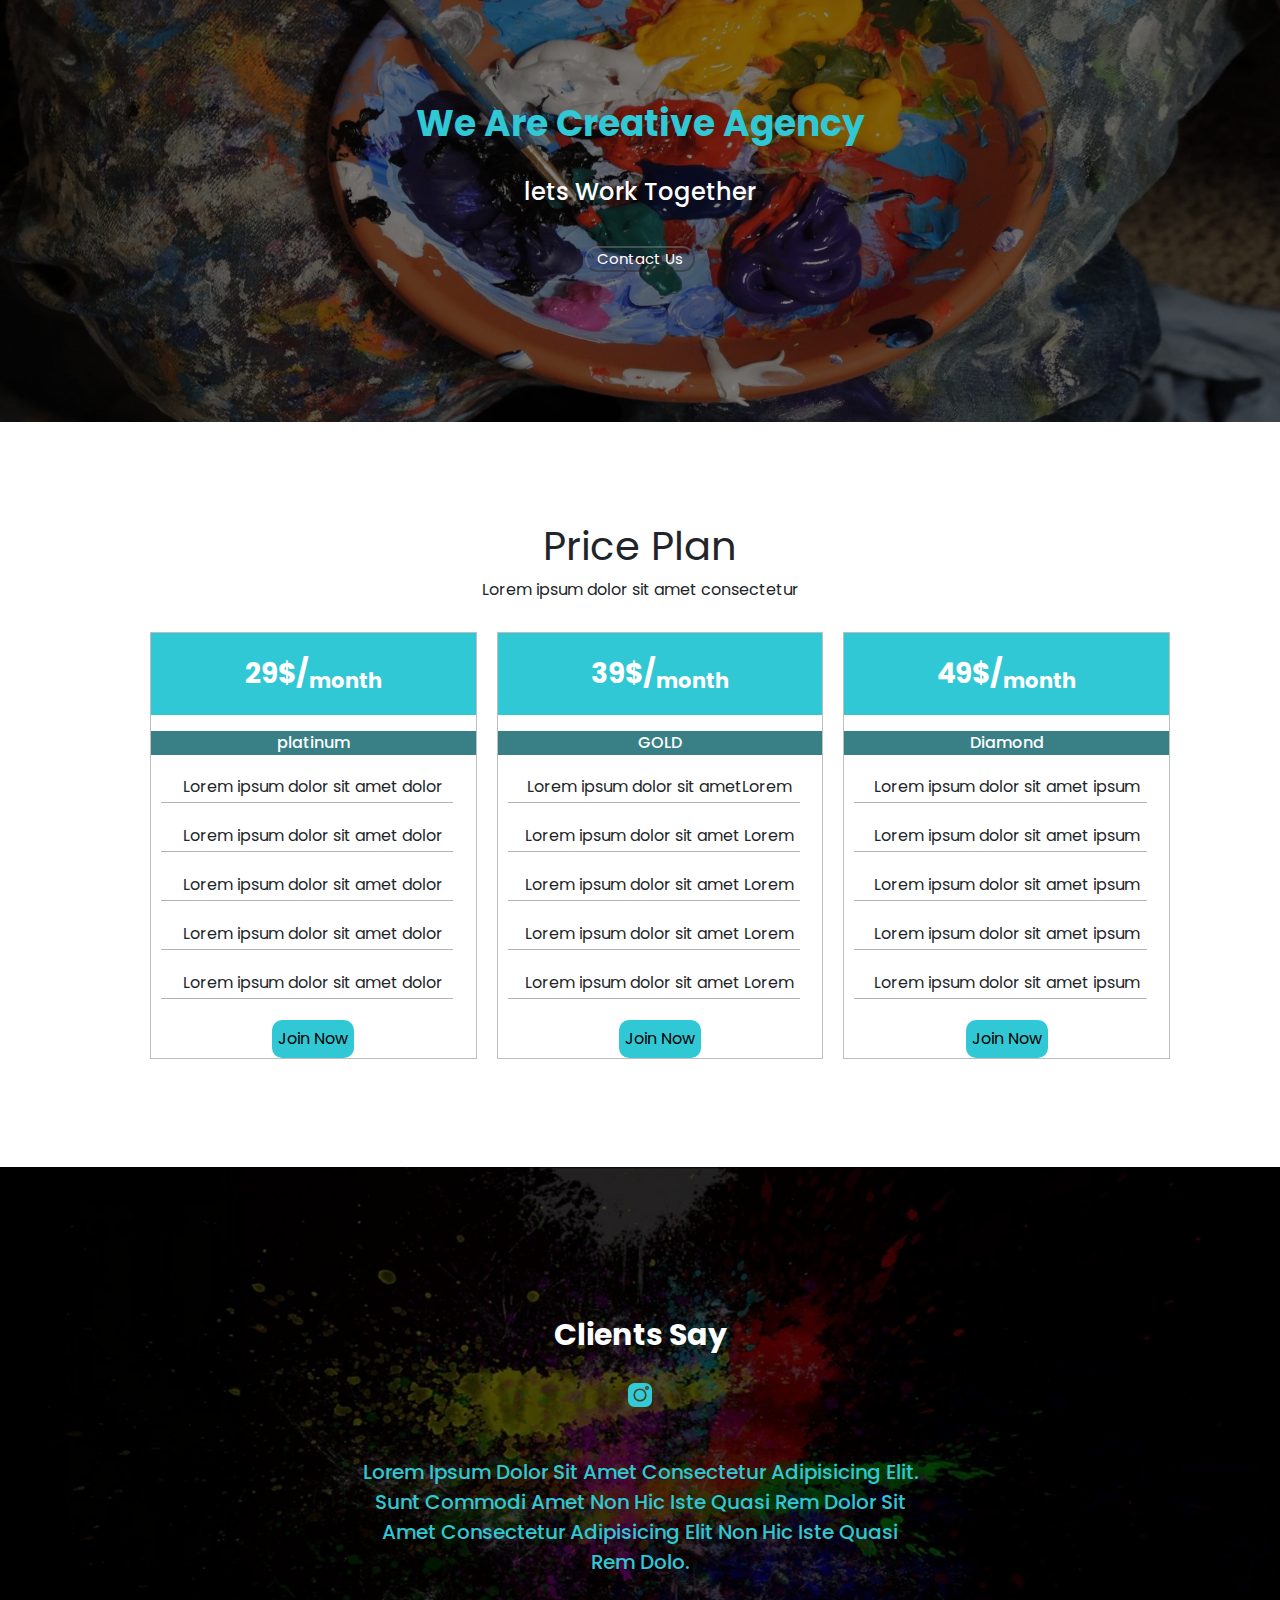
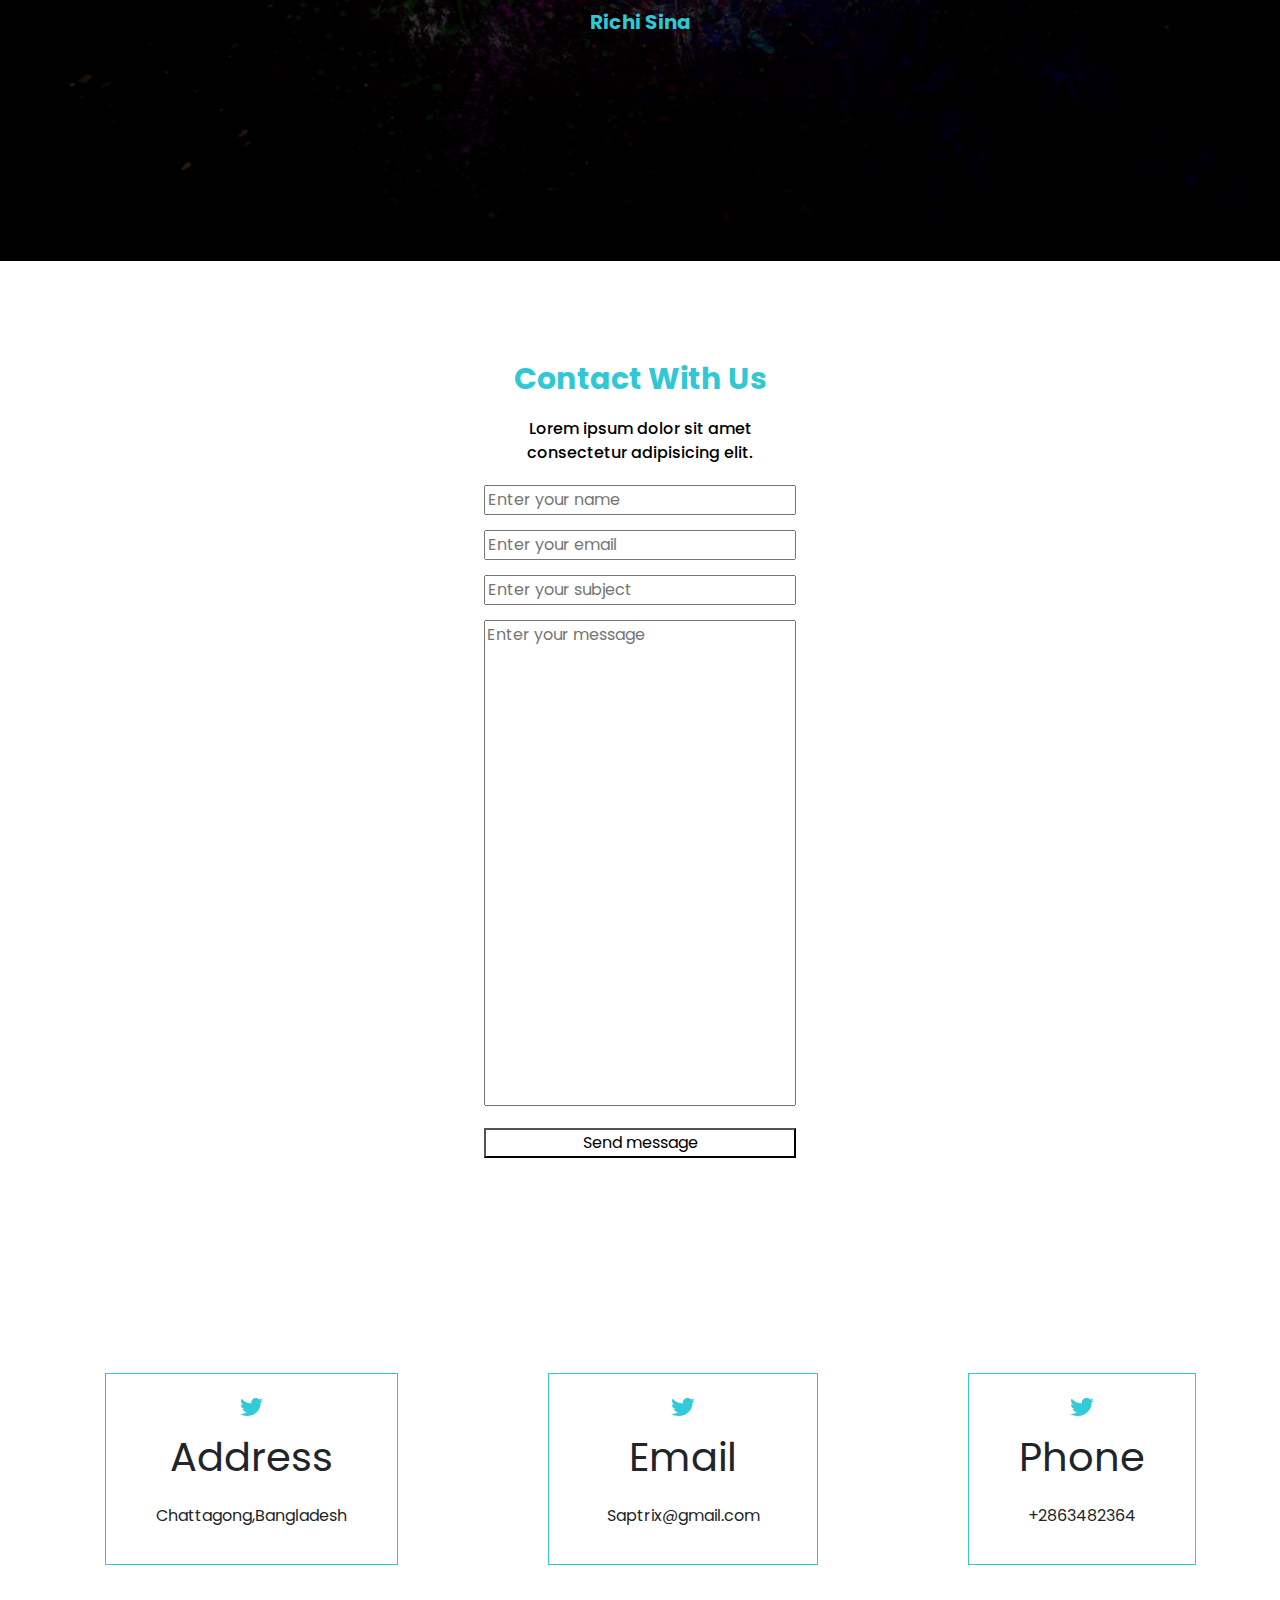
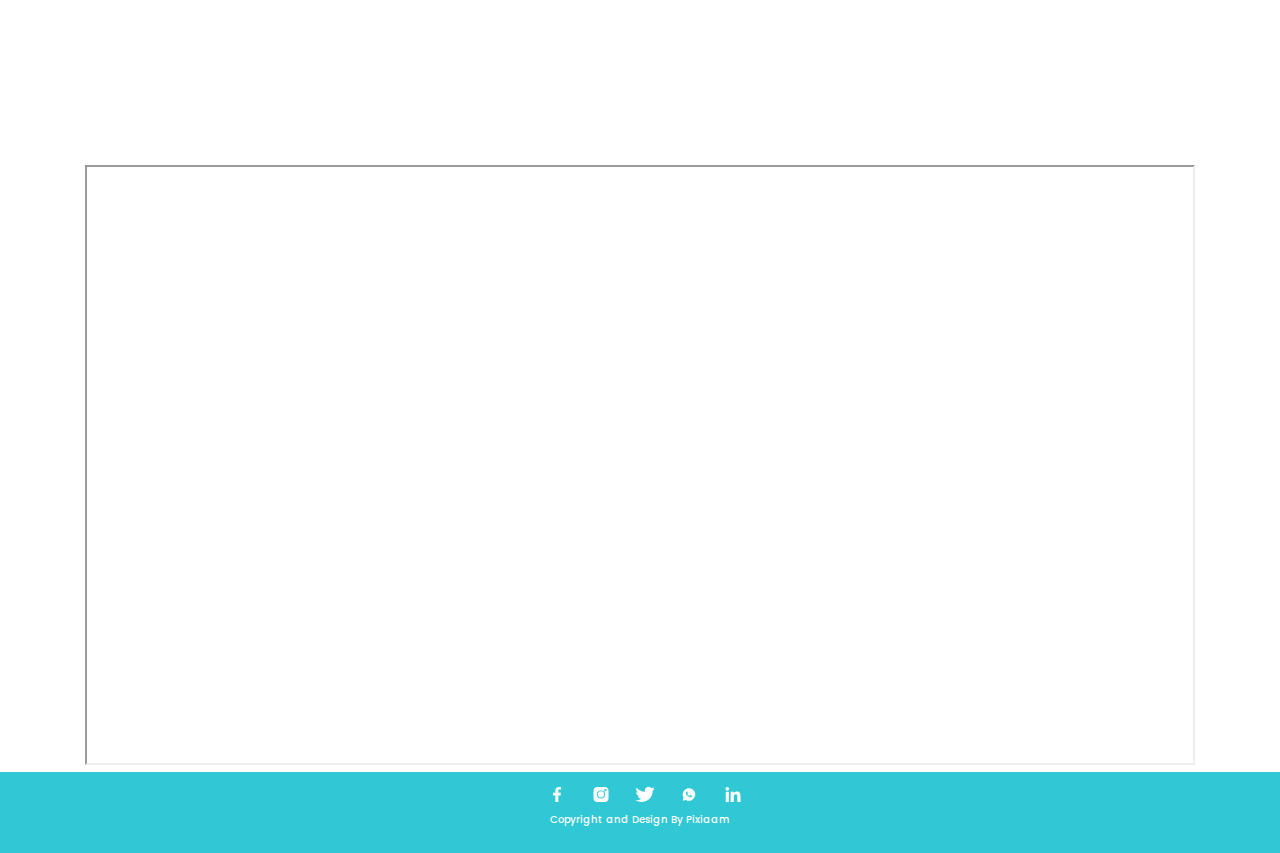
==== commit 7350d9f3: "Add files via upload" ====
--- a/index.html
+++ b/index.html
@@ -12,51 +12,11 @@
     <title>Saptrix</title>
     <link rel="stylesheet" href="assets/css/lib/bootstrap.css" />
     <link rel="stylesheet" href="assets/css/style.css" />
+    <link rel="stylesheet" href="assets/css/media.css" />
   </head>
   <body>
-    <!--<nav class="navbar">
-      <div class="container">
-        <div class="contain flex-data">
-          <a href="#" class="brand-name">Saptrix</a>
-
-          <ul class="navbar-nav flex-data">
-            <li class="nav-item">
-              <a href="index.html" class="nav-link"> home </a>
-            </li>
-
-            <li class="nav-item">
-              <a href="about.html" class="nav-link"> about </a>
-            </li>
-
-            <li class="nav-item">
-              <a href="work.html" class="nav-link"> work </a>
-            </li>
-
-            <li class="nav-item">
-              <a href="services.html" class="nav-link"> services </a>
-            </li>
-
-            <li class="nav-item">
-              <a href="#" class="nav-link"> team </a>
-            </li>
-
-            <li class="nav-item">
-              <a href="#" class="nav-link"> price-plan </a>
-            </li>
-
-            <li class="nav-item">
-              <a href="#" class="nav-link"> clients </a>
-            </li>
-
-            <li class="nav-item">
-              <a href="#" class="nav-link"> contact </a>
-            </li>
-          </ul>
-        </div>
-      </div>
-    </nav>-->
-
-    <nav class="navbar navbar-expand-lg navbar-light bg-light">
+   
+     <nav class="navbar navbar-expand-lg navbar-light bg-light">
       <div class="container">
         <a class="navbar-brand" href="#">Saptrix</a>
         <button
@@ -79,19 +39,19 @@
               >
             </li>
             <li class="nav-item active">
-              <a class="nav-link" href="#"
+              <a class="nav-link" href="about.html"
                 >about <span class="sr-only">(current)</span></a
               >
             </li>
 
             <li class="nav-item active">
-              <a class="nav-link" href="#"
+              <a class="nav-link" href="work.html"
                 >work <span class="sr-only">(current)</span></a
               >
             </li>
 
             <li class="nav-item active">
-              <a class="nav-link" href="#"
+              <a class="nav-link" href="services.html"
                 >services <span class="sr-only">(current)</span></a
               >
             </li>
@@ -122,9 +82,9 @@
             
         </div>
       </div>
-    </nav>
-
-    <main>
+    </nav> 
+
+
       <header class="header">
         <div class="container">
           <div class="contain">
@@ -183,13 +143,15 @@
               unde nisi sapiente saepe dolores ad quis veritatis eligendi error,
               tempora hic quae harum.
             </p>
+            
           </div>
         </div>
       </section>
 
       <section class="numbers">
         <div class="container">
-          <div class="contain">
+          <div class="row">
+          <div class="contain col ">
             <div class="image">
               <img
                 src="assets/images/icons/facebook.svg"
@@ -202,43 +164,44 @@
             <p>Awards</p>
           </div>
 
-          <div class="contain">
+          <div class="contain col ">
             <div class="image">
               <img
-                src="assets/images/icons/facebook.svg"
+                src="assets/images/icons/whats.svg"
                 alt=""
                 loading="lazy"
               />
             </div>
 
-            <p class="number">2930</p>
-            <p>Awards</p>
-          </div>
-
-          <div class="contain">
+            <p class="number">3598</p>
+            <p>client</p>
+          </div>
+
+          <div class="contain col">
             <div class="image">
               <img
-                src="assets/images/icons/facebook.svg"
+                src="assets/images/icons/instagram.svg"
                 alt=""
                 loading="lazy"
               />
             </div>
 
-            <p class="number">2930</p>
-            <p>Awards</p>
-          </div>
-          <div class="contain">
+            <p class="number">150</p>
+            <p>application</p>
+          </div>
+          <div class="contain col ">
             <div class="image">
               <img
-                src="assets/images/icons/facebook.svg"
+                src="assets/images/icons/linkedin.svg"
                 alt=""
                 loading="lazy"
               />
             </div>
 
-            <p class="number">2930</p>
-            <p>Awards</p>
-          </div>
+            <p class="number">392</p>
+            <p>rewards</p>
+          </div>
+        </div>
         </div>
       </section>
 
@@ -283,7 +246,7 @@
             <button class="proto-buttons">Photography</button>
           </div>
           <div class="row">
-            <div class="col-lg-4">
+            <div class="col-lg-4 col-md-6 col-sm-12 mb-2">
               <div class="image-box">
                 <img
                   src="assets/images/our protofolio/portofolio_1.webp"
@@ -296,7 +259,7 @@
               </div>
             </div>
 
-            <div class="col-lg-4">
+            <div class="col-lg-4 col-md-6 col-sm-12 mb-2">
               <div class="image-box">
                 <img
                   src="assets/images/our protofolio/portofolio_2.webp"
@@ -309,7 +272,7 @@
               </div>
             </div>
 
-            <div class="col-lg-4">
+            <div class="col-lg-4 col-md-6 col-sm-12 mb-2">
               <div class="image-box">
                 <img
                   src="assets/images/our protofolio/portofolio_3.webp"
@@ -322,7 +285,7 @@
               </div>
             </div>
 
-            <div class="col-lg-4">
+            <div class="col-lg-4 col-md-6 col-sm-12 mb-2">
               <div class="image-box">
                 <img
                   src="assets/images/our protofolio/portofolio_1.webp"
@@ -335,7 +298,7 @@
               </div>
             </div>
 
-            <div class="col-lg-4">
+            <div class="col-lg-4 col-md-6 col-sm-12 mb-2">
               <div class="image-box">
                 <img
                   src="assets/images/our protofolio/portofolio_2.webp"
@@ -348,7 +311,7 @@
               </div>
             </div>
 
-            <div class="col-lg-4">
+            <div class="col-lg-4 col-md-6 col-sm-12 mb-2">
               <div class="image-box">
                 <img
                   src="assets/images/our protofolio/portofolio_3.webp"
@@ -361,7 +324,7 @@
               </div>
             </div>
 
-            <div class="col-lg-4">
+            <div class="col-lg-4 col-md-6 col-sm-12 mb-2">
               <div class="image-box">
                 <img
                   src="assets/images/our protofolio/portofolio_1.webp"
@@ -374,7 +337,7 @@
               </div>
             </div>
 
-            <div class="col-lg-4">
+            <div class="col-lg-4 col-md-6 col-sm-12 mb-2">
               <div class="image-box">
                 <img
                   src="assets/images/our protofolio/portofolio_2.webp"
@@ -387,14 +350,18 @@
               </div>
             </div>
 
-            <div class="col-lg-4">
+            <div class="col-lg-4 col-md-6 col-sm-12 mb-2">
               <div class="image-box">
                 <img
                   src="assets/images/our protofolio/portofolio_3.webp"
                   loading="lazy"
                   alt=""
                 />
-                
+                <div class="project-data flex-data">
+                  <a href="#">View Project</a>
+                </div>
+              </div>
+            </div>
           </div>
         </div>
       </section>
@@ -463,8 +430,7 @@
             </p>
           </div>
           <div class="team">
-            
-            <div class="col-lg-4">
+            <div class="col-lg-4 col-md-6 col-sm-12 mt-3 ">
               <div class="card-team">
                 <img
                   src="assets/images/our-team/team_1.webp"
@@ -481,27 +447,32 @@
                     Totam.
                   </p>
                   <div class="icons">
-                    <img
-                      src="assets/images/icons/facebook.svg"
-                      loading="lazy"
-                      alt=""
-                      width="24px"
-                      height="24px"
-                    />
-                    <img
-                      src="assets/images/icons/twitter.svg"
-                      loading="lazy"
-                      alt=""
-                      width="24px"
-                      height="24px"
-                    />
-                    <img
-                      src="assets/images/icons/instagram.svg"
-                      loading="lazy"
-                      alt=""
-                      width="24px"
-                      height="24px"
-                    />
+                    <a href="#"
+                      ><img
+                        src="assets/images/icons/facebook.svg"
+                        loading="lazy"
+                        alt=""
+                        width="24px"
+                        height="24px"
+                    /></a>
+
+                    <a href="#"
+                      ><img
+                        src="assets/images/icons/twitter.svg"
+                        loading="lazy"
+                        alt=""
+                        width="24px"
+                        height="24px"
+                    /></a>
+
+                    <a href="#"
+                      ><img
+                        src="assets/images/icons/instagram.svg"
+                        loading="lazy"
+                        alt=""
+                        width="24px"
+                        height="24px"
+                    /></a>
                   </div>
                 </div>
                 <div class="data">
@@ -511,9 +482,7 @@
               </div>
             </div>
 
-            
-
-            <div class="col-lg-4">
+            <div class="col-lg-4 col-md-6 col-sm-12">
               <div class="card-team">
                 <img
                   src="assets/images/our-team/team_1.webp"
@@ -530,27 +499,32 @@
                     Totam.
                   </p>
                   <div class="icons">
-                    <img
-                      src="assets/images/icons/facebook.svg"
-                      loading="lazy"
-                      alt=""
-                      width="24px"
-                      height="24px"
-                    />
-                    <img
-                      src="assets/images/icons/twitter.svg"
-                      loading="lazy"
-                      alt=""
-                      width="24px"
-                      height="24px"
-                    />
-                    <img
-                      src="assets/images/icons/instagram.svg"
-                      loading="lazy"
-                      alt=""
-                      width="24px"
-                      height="24px"
-                    />
+                    <a href="#"
+                      ><img
+                        src="assets/images/icons/facebook.svg"
+                        loading="lazy"
+                        alt=""
+                        width="24px"
+                        height="24px"
+                    /></a>
+
+                    <a href="#"
+                      ><img
+                        src="assets/images/icons/twitter.svg"
+                        loading="lazy"
+                        alt=""
+                        width="24px"
+                        height="24px"
+                    /></a>
+
+                    <a href="#"
+                      ><img
+                        src="assets/images/icons/instagram.svg"
+                        loading="lazy"
+                        alt=""
+                        width="24px"
+                        height="24px"
+                    /></a>
                   </div>
                 </div>
                 <div class="data">
@@ -560,7 +534,7 @@
               </div>
             </div>
 
-            <div class="col-lg-4">
+            <div class="col-lg-4 col-md-6 col-sm-12 ">
               <div class="card-team">
                 <img
                   src="assets/images/our-team/team_1.webp"
@@ -577,27 +551,32 @@
                     Totam.
                   </p>
                   <div class="icons">
-                    <img
-                      src="assets/images/icons/facebook.svg"
-                      loading="lazy"
-                      alt=""
-                      width="24px"
-                      height="24px"
-                    />
-                    <img
-                      src="assets/images/icons/twitter.svg"
-                      loading="lazy"
-                      alt=""
-                      width="24px"
-                      height="24px"
-                    />
-                    <img
-                      src="assets/images/icons/instagram.svg"
-                      loading="lazy"
-                      alt=""
-                      width="24px"
-                      height="24px"
-                    />
+                    <a href="#"
+                      ><img
+                        src="assets/images/icons/facebook.svg"
+                        loading="lazy"
+                        alt=""
+                        width="24px"
+                        height="24px"
+                    /></a>
+
+                    <a href="#"
+                      ><img
+                        src="assets/images/icons/twitter.svg"
+                        loading="lazy"
+                        alt=""
+                        width="24px"
+                        height="24px"
+                    /></a>
+
+                    <a href="#"
+                      ><img
+                        src="assets/images/icons/instagram.svg"
+                        loading="lazy"
+                        alt=""
+                        width="24px"
+                        height="24px"
+                    /></a>
                   </div>
                 </div>
                 <div class="data">
@@ -606,9 +585,6 @@
                 </div>
               </div>
             </div>
-            
-            
-            
           </div>
         </div>
       </section>
@@ -626,40 +602,40 @@
           <h1>Price Plan</h1>
           <p>Lorem ipsum dolor sit amet consectetur</p>
         </div>
-        <div class="card">
-          <div class="card-1">
+        <div class="card-5">
+          <div class="card-1 col-lg-4 col-md-6 col-sm-12 mb-2 ">
             <p class="plan-price">29$/<sub>month</sub></p>
             <p class="plan-text">platinum</p>
             <ul class="list">
-              <li class="list-item">Lorem ipsum dolor sit amet</li>
-              <li class="list-item">Lorem ipsum dolor sit amet</li>
-              <li class="list-item">Lorem ipsum dolor sit amet</li>
-              <li class="list-item">Lorem ipsum dolor sit amet</li>
-              <li class="list-item">Lorem ipsum dolor sit amet</li>
+              <li class="list-item">Lorem ipsum dolor sit amet dolor</li>
+              <li class="list-item">Lorem ipsum dolor sit amet dolor</li>
+              <li class="list-item">Lorem ipsum dolor sit amet dolor</li>
+              <li class="list-item">Lorem ipsum dolor sit amet dolor</li>
+              <li class="list-item">Lorem ipsum dolor sit amet dolor</li>
             </ul>
             <button>Join Now</button>
           </div>
-          <div class="card-1">
+          <div class="card-1 col-lg-4 col-md-6 col-sm-12 mb-2 ">
             <p class="plan-price">39$/<sub>month</sub></p>
             <p class="plan-text">GOLD</p>
             <ul class="list">
-              <li class="list-item">Lorem ipsum dolor sit amet</li>
-              <li class="list-item">Lorem ipsum dolor sit amet</li>
-              <li class="list-item">Lorem ipsum dolor sit amet</li>
-              <li class="list-item">Lorem ipsum dolor sit amet</li>
-              <li class="list-item">Lorem ipsum dolor sit amet</li>
+              <li class="list-item">Lorem ipsum dolor sit ametLorem</li>
+              <li class="list-item">Lorem ipsum dolor sit amet Lorem</li>
+              <li class="list-item">Lorem ipsum dolor sit amet Lorem</li>
+              <li class="list-item">Lorem ipsum dolor sit amet Lorem</li>
+              <li class="list-item">Lorem ipsum dolor sit amet Lorem</li>
             </ul>
             <button>Join Now</button>
           </div>
-          <div class="card-1">
+          <div class="card-1 col-lg-4 col-md-6 col-sm-12 mb-2 ">
             <p class="plan-price">49$/<sub>month</sub></p>
             <p class="plan-text">Diamond</p>
             <ul class="list">
-              <li class="list-item">Lorem ipsum dolor sit amet</li>
-              <li class="list-item">Lorem ipsum dolor sit amet</li>
-              <li class="list-item">Lorem ipsum dolor sit amet</li>
-              <li class="list-item">Lorem ipsum dolor sit amet</li>
-              <li class="list-item">Lorem ipsum dolor sit amet</li>
+              <li class="list-item">Lorem ipsum dolor sit amet ipsum</li>
+              <li class="list-item">Lorem ipsum dolor sit amet ipsum</li>
+              <li class="list-item">Lorem ipsum dolor sit amet ipsum</li>
+              <li class="list-item">Lorem ipsum dolor sit amet ipsum</li>
+              <li class="list-item">Lorem ipsum dolor sit amet ipsum</li>
             </ul>
             <button>Join Now</button>
           </div>
@@ -782,6 +758,7 @@
           ></iframe>
         </div>
       </section>
+
       <section class="footer">
         <div class="container">
           <a href="#"
@@ -824,5 +801,8 @@
       </section>
     </main>
     <script src="assets/js/lib/code.jquery.com_jquery-3.3.1.slim.min.js"></script>
+    <script src="assets/js/lib/popper.js"></script>
+    <script src="assets/js/lib/bootstrap.min.js"></script>
+    <script src="assets/js/main.js"></script>
   </body>
 </html>
--- a/assets/css/style.css
+++ b/assets/css/style.css
@@ -185,12 +185,16 @@
   filter: var(--primary-filter);
   margin: 0;
   z-index: 9;
+  margin-left: 5px;
 }
 
 .header .contain img:hover {
-  /*background-color: var(--light-color);*/
+  background-color: var(--light-color);
   filter: invert(0%) sepia(1%) saturate(35%) hue-rotate(263deg) brightness(86%)
     contrast(100%);
+  padding: 3px;
+  transition: 0.7s;
+  transform: scaleY(1.1);
 }
 
 .heading {
@@ -239,13 +243,13 @@
 .numbers .contain {
   display: flex;
   flex-direction: column;
-  margin-left: 150px;
+  /* margin-left: 150px; */
   text-align: center;
   align-items: center;
   align-content: center;
+
   gap: 20px;
   padding: 10px 10px;
-  transform: translateX(-50px);
 }
 
 .numbers .contain:hover {
@@ -258,6 +262,7 @@
 .numbers .container {
   display: flex;
   flex-direction: row;
+  justify-content: space-around;
 }
 
 .numbers .contain p {
@@ -297,14 +302,9 @@
 }*/
 .icon-box {
   /*border: solid 1px var(--light-color);*/
-  border-radius: 50%;
+
   padding: 5px 10px;
   width: max-content;
-}
-
-.icon-box:hover {
-  background-color: #ffffff;
-  border-color: var(--primary-color);
 }
 
 .whychose {
@@ -536,6 +536,11 @@
   text-align: center;
 }
 
+.heads p {
+  width: 50%;
+  margin: 0 auto;
+}
+
 .icons {
   display: flex;
   flex-direction: row;
@@ -615,7 +620,7 @@
 
 .cards {
   width: 100%;
-  padding: 100px 0;
+  padding: 100px 150px;
 }
 
 .head-1 {
@@ -629,6 +634,7 @@
   border: solid 1px rgba(128, 128, 128, 0.512);
   text-align: center;
   align-items: center;
+  padding: 0;
 }
 
 .list-item {
@@ -673,7 +679,7 @@
   bottom: -4px;
 }
 
-.card {
+.card-5 {
   justify-content: space-around;
   display: flex;
   flex-direction: row;
@@ -735,13 +741,14 @@
 .contacts {
   width: 100%;
 
-  padding: 100px 0px;
+  padding: 100px 450px;
 }
 
 .form-item {
-  width: 50%;
+  width: 100%;
   display: inline-block;
-  transform: translateX(300px);
+  /*transform: translateX(300px);*/
+  margin-bottom: 15px;
 }
 
 .form-item:hover {
@@ -797,7 +804,7 @@
 }
 
 .address {
-  width: calc(100% / 3)-30px;
+  width: 100%;
   padding: 100px 0;
 }
 
--- a/assets/css/media.css
+++ b/assets/css/media.css
@@ -0,0 +1,518 @@
+@media (max-width: 2560px) and (min-width: 1441px) {
+}
+
+@media (max-width: 1440px) and (min-width: 1201px) {
+}
+
+@media (max-width: 1200px) and (min-width: 1025px) {
+  .navbar {
+    width: 93%;
+  }
+  .collapse {
+    transform: translateX(190px);
+  }
+  .address .contain {
+    padding: 0;
+  }
+
+  .contacts {
+    padding: 100px 200px;
+  }
+}
+
+@media (max-width: 1024px) and (min-width: 993px) {
+  .navbar {
+    width: 100%;
+  }
+  .collapse {
+    transform: translateX(190px);
+  }
+  .address .contain {
+    padding: 0;
+  }
+
+  .contacts {
+    padding: 100px 200px;
+  }
+
+  .navbar-toggler {
+    transform: translateX(-250px);
+  }
+
+  .numbers .contain {
+    gap: 0;
+  }
+  .numbers .container {
+    width: 60%;
+  }
+}
+
+@media (max-width: 992px) and (min-width: 769px) {
+  .navbar {
+    width: 78%;
+  }
+  .collapse {
+    transform: translateX(190px);
+  }
+  .address .contain {
+    padding: 0;
+  }
+  .address .container {
+    gap: 0;
+  }
+
+  .contacts {
+    padding: 100px 200px;
+  }
+
+  .navbar-toggler {
+    transform: translateX(-250px);
+  }
+
+  .numbers .contain {
+    gap: 0;
+  }
+  .numbers .container {
+    width: 60%;
+  }
+
+  .ourteam .team {
+    flex-wrap: wrap;
+    justify-content: center;
+  }
+
+  .card-5 {
+    width: 80%;
+  }
+}
+
+@media (max-width: 768px) and (min-width: 577px) {
+  .navbar {
+    width: 100%;
+  }
+  .collapse {
+    transform: translateX(190px);
+  }
+  .address .contain {
+    padding: 0;
+    margin: 0;
+    margin-left: 20px !important;
+  }
+  .address .container {
+    gap: 0;
+    justify-content: space-around;
+  }
+
+  .contacts {
+    padding: 100px 200px;
+  }
+
+  .navbar-toggler {
+    transform: translateX(-250px);
+  }
+
+  .numbers .contain {
+    gap: 0;
+  }
+  .numbers .container {
+    width: 100%;
+  }
+
+  .numbers .container .row {
+    gap: 45px;
+  }
+
+  .ourteam .team {
+    flex-wrap: wrap;
+    justify-content: center;
+  }
+
+  .card-5 {
+    width: 80%;
+  }
+
+  .cards {
+    width: 100%;
+    padding: 100px 226px;
+  }
+
+  .whychose .container .job-item {
+    right: 100px;
+  }
+  .protofolio .row .image-box .project-data {
+    width: 100%;
+    height: 0%;
+    background-color: rgba(252, 227, 13, 0.5);
+    position: absolute;
+    flex-direction: column;
+    justify-content: center;
+    bottom: 14%;
+    left: 0;
+    visibility: hidden;
+    transition: all 0.3s;
+    z-index: 10;
+  }
+
+  .protofolio .row .image-box:hover .project-data {
+    width: 79%;
+    height: 100%;
+    opacity: 1;
+  }
+
+  .ourteam .team .card-team .team-data {
+    width: 100%;
+    height: 0%;
+    background-color: rgba(48, 200, 213, 0.5);
+    position: absolute;
+    flex-direction: column;
+    gap: 15px;
+    justify-content: center;
+    bottom: 33%;
+    left: 0;
+    opacity: 0;
+    visibility: hidden;
+    z-index: 9;
+    transition: all 0.4s;
+  }
+
+  .ourteam .team .card-team:hover .team-data {
+    height: 67%;
+    opacity: 1;
+    visibility: visible;
+    width: 83%;
+  }
+}
+
+@media (max-width: 576px) and (min-width: 426px) {
+  .navbar {
+    width: 100%;
+  }
+  .collapse {
+    transform: translateX(190px);
+  }
+  .address .contain {
+    padding: 0;
+    margin: 0;
+    margin-left: 20px !important;
+  }
+  .address .container {
+    gap: 0;
+    justify-content: space-around;
+    display: flex;
+    flex-wrap: wrap;
+    transform: translateX(72px);
+  }
+
+  .contacts {
+    padding: 100px 0px;
+  }
+
+  .navbar-toggler {
+    transform: translateX(-250px);
+  }
+
+  .numbers .contain {
+    gap: 0;
+  }
+  .numbers .container {
+    width: 100%;
+  }
+
+  .numbers .container .row {
+    gap: 45px;
+  }
+
+  .ourteam .team {
+    flex-wrap: wrap;
+    justify-content: center;
+  }
+
+  .card-5 {
+    width: 100%;
+    flex-wrap: wrap;
+  }
+
+  .cards {
+    width: 100%;
+    padding: 100px 226px;
+  }
+
+  .card-1 {
+    width: 450px;
+  }
+
+  .head-1 {
+    width: 100%;
+  }
+
+  .whychose .container .job-item {
+    right: 100px;
+  }
+  .protofolio .row .image-box .project-data {
+    width: 100%;
+    height: 0%;
+    background-color: rgba(252, 227, 13, 0.5);
+    position: absolute;
+    flex-direction: column;
+    justify-content: center;
+    bottom: 14%;
+    left: 0;
+    visibility: hidden;
+    transition: all 0.3s;
+    z-index: 10;
+  }
+
+  .protofolio .row .image-box:hover .project-data {
+    width: 79%;
+    height: 100%;
+    opacity: 1;
+  }
+
+  .ourteam .team .card-team .team-data {
+    width: 100%;
+    height: 0%;
+    background-color: rgba(48, 200, 213, 0.5);
+    position: absolute;
+    flex-direction: column;
+    gap: 15px;
+    justify-content: center;
+    bottom: 33%;
+    left: 0;
+    opacity: 0;
+    visibility: hidden;
+    z-index: 9;
+    transition: all 0.4s;
+  }
+
+  .ourteam .team .card-team:hover .team-data {
+    height: 67%;
+    opacity: 1;
+    visibility: visible;
+    width: 83%;
+  }
+}
+
+@media (max-width: 425px) and (min-width: 376px) {
+  .navbar {
+    width: 100%;
+  }
+  .collapse {
+    transform: translateX(190px);
+  }
+  .address .contain {
+    padding: 0;
+    margin: 0;
+    margin-left: 20px !important;
+  }
+  .address .container {
+    gap: 0;
+    justify-content: space-around;
+    display: flex;
+    flex-wrap: wrap;
+    transform: translateX(72px);
+  }
+
+  .contacts {
+    padding: 100px 0px;
+  }
+
+  .navbar-toggler {
+    transform: translateX(-250px);
+  }
+
+  .numbers .contain {
+    gap: 0;
+  }
+  .numbers .container {
+    width: 100%;
+  }
+
+  .numbers .container .row {
+    gap: 45px;
+  }
+
+  .ourteam .team {
+    flex-wrap: wrap;
+    justify-content: center;
+  }
+
+  .card-5 {
+    width: 100%;
+    flex-wrap: wrap;
+  }
+
+  .cards {
+    width: 100%;
+    padding: 100px 226px;
+  }
+
+  .card-1 {
+    width: 400px;
+  }
+
+  .head-1 {
+    width: 100%;
+  }
+
+  .whychose .container .job-item {
+    right: 100px;
+  }
+  .protofolio .row .image-box .project-data {
+    width: 100%;
+    height: 0%;
+    background-color: rgba(252, 227, 13, 0.5);
+    position: absolute;
+    flex-direction: column;
+    justify-content: center;
+    bottom: 14%;
+    left: 0;
+    visibility: hidden;
+    transition: all 0.3s;
+    z-index: 10;
+  }
+
+  .protofolio .row .image-box:hover .project-data {
+    width: 100%;
+    height: 100%;
+    opacity: 1;
+  }
+
+  .ourteam .team .card-team .team-data {
+    width: 100%;
+    height: 0%;
+    background-color: rgba(48, 200, 213, 0.5);
+    position: absolute;
+    flex-direction: column;
+    gap: 15px;
+    justify-content: center;
+    bottom: 33%;
+    left: 0;
+    opacity: 0;
+    visibility: hidden;
+    z-index: 9;
+    transition: all 0.4s;
+  }
+
+  .ourteam .team .card-team:hover .team-data {
+    height: 67%;
+    opacity: 1;
+    visibility: visible;
+    width: 100%;
+  }
+}
+
+@media (max-width: 375px) and (min-width: 320px) {
+  .navbar {
+    width: 100%;
+  }
+  .collapse {
+    transform: translateX(190px);
+  }
+  .address .contain {
+    padding: 0;
+    margin: 0;
+    margin-left: 20px !important;
+  }
+  .address .container {
+    gap: 0;
+    justify-content: space-around;
+    display: flex;
+    flex-wrap: wrap;
+    transform: translateX(72px);
+  }
+
+  .ourservices .contain {
+    transform: translateX(-14px);
+  }
+
+  .contacts {
+    padding: 100px 0px;
+  }
+
+  .navbar-toggler {
+    transform: translateX(-250px);
+  }
+
+  .numbers .contain {
+    gap: 0;
+  }
+  .numbers .container {
+    width: 100%;
+  }
+
+  .numbers .container .row {
+    gap: 45px;
+  }
+
+  .ourteam .team {
+    flex-wrap: wrap;
+    justify-content: center;
+  }
+
+  .card-5 {
+    width: 100%;
+    flex-wrap: wrap;
+  }
+
+  .cards {
+    width: 100%;
+    padding: 100px 226px;
+  }
+
+  .card-1 {
+    width: 400px;
+  }
+
+  .head-1 {
+    width: 100%;
+  }
+
+  .whychose .container .job-item {
+    right: 100px;
+  }
+  .protofolio .row .image-box .project-data {
+    width: 100%;
+    height: 0%;
+    background-color: rgba(252, 227, 13, 0.5);
+    position: absolute;
+    flex-direction: column;
+    justify-content: center;
+    bottom: 14%;
+    left: 0;
+    visibility: hidden;
+    transition: all 0.3s;
+    z-index: 10;
+  }
+
+  .protofolio .row .image-box:hover .project-data {
+    width: 100%;
+    height: 100%;
+    opacity: 1;
+  }
+
+  .ourteam .team .card-team .team-data {
+    width: 100%;
+    height: 0%;
+    background-color: rgba(48, 200, 213, 0.5);
+    position: absolute;
+    flex-direction: column;
+    gap: 15px;
+    justify-content: center;
+    bottom: 33%;
+    left: 0;
+    opacity: 0;
+    visibility: hidden;
+    z-index: 9;
+    transition: all 0.4s;
+  }
+
+  .ourteam .team .card-team:hover .team-data {
+    height: 67%;
+    opacity: 1;
+    visibility: visible;
+    width: 100%;
+  }
+}
+
+@media (max-width: 320px) {
+}
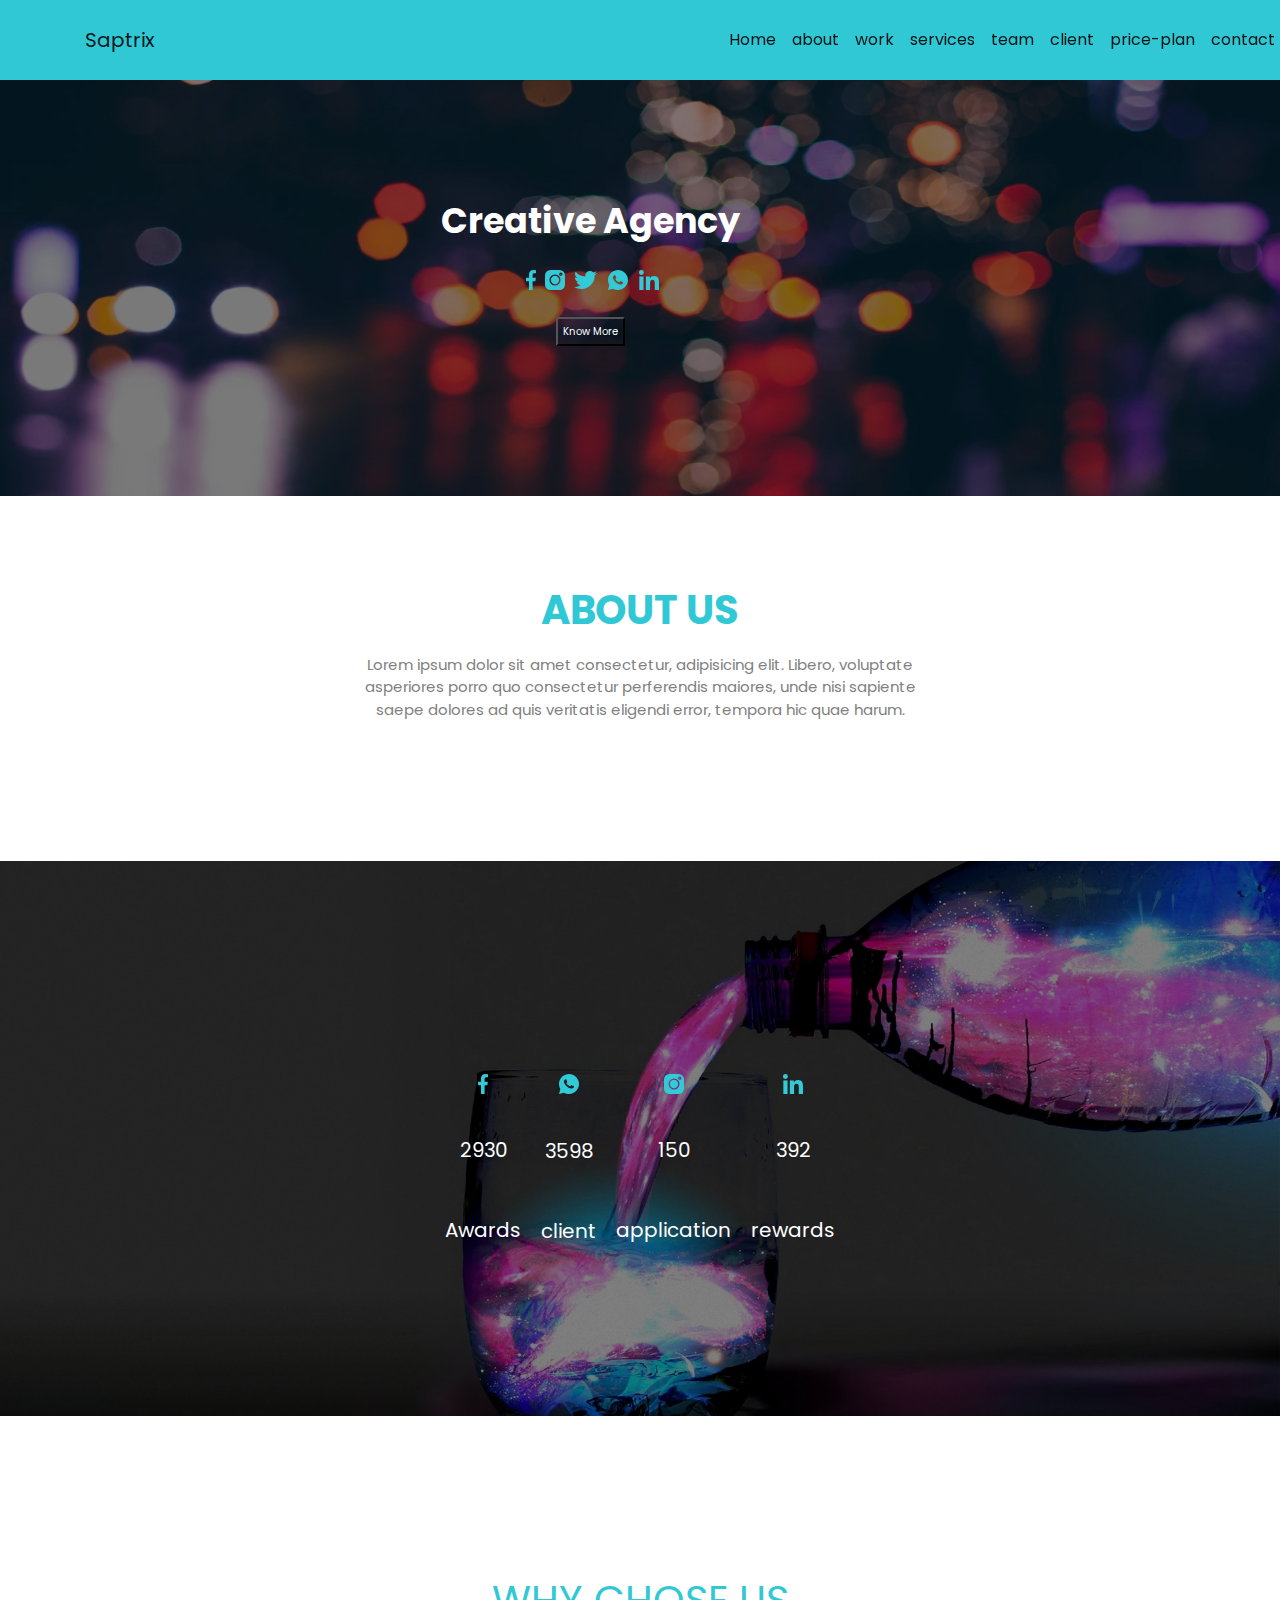
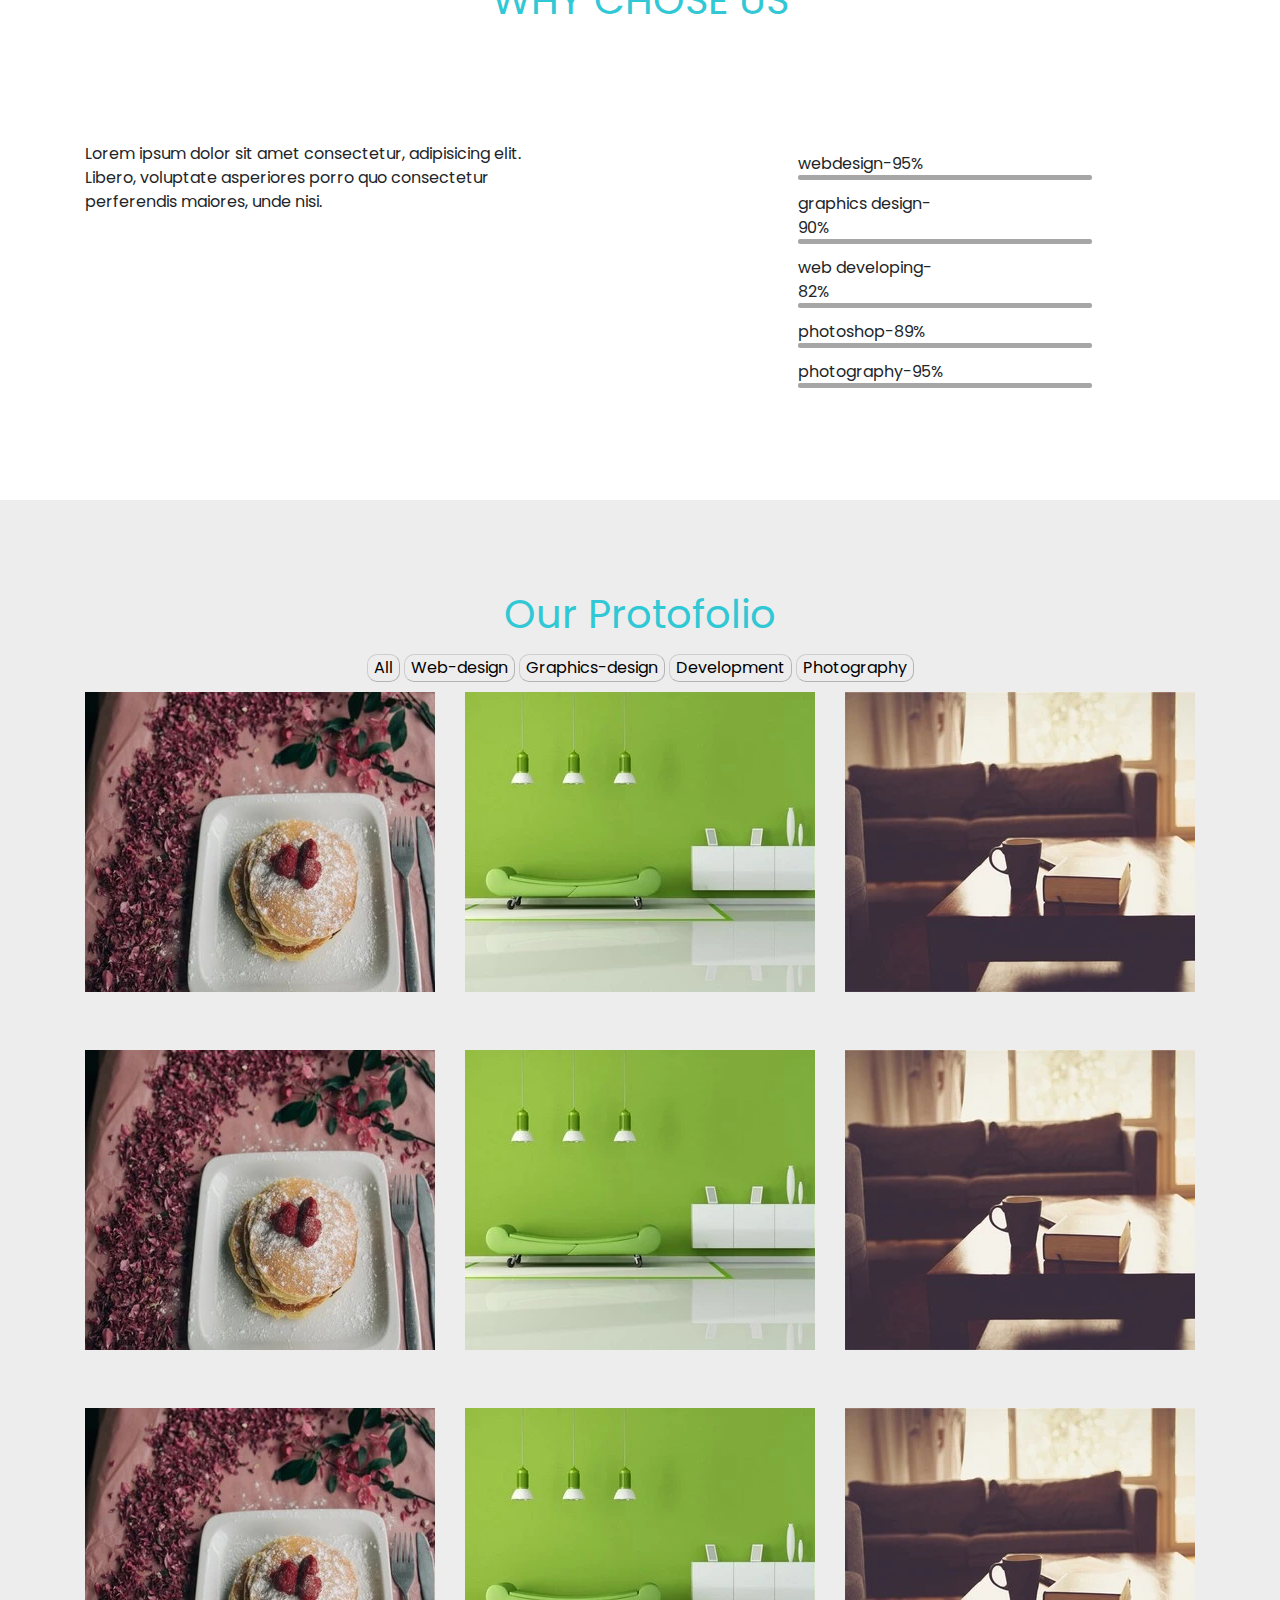
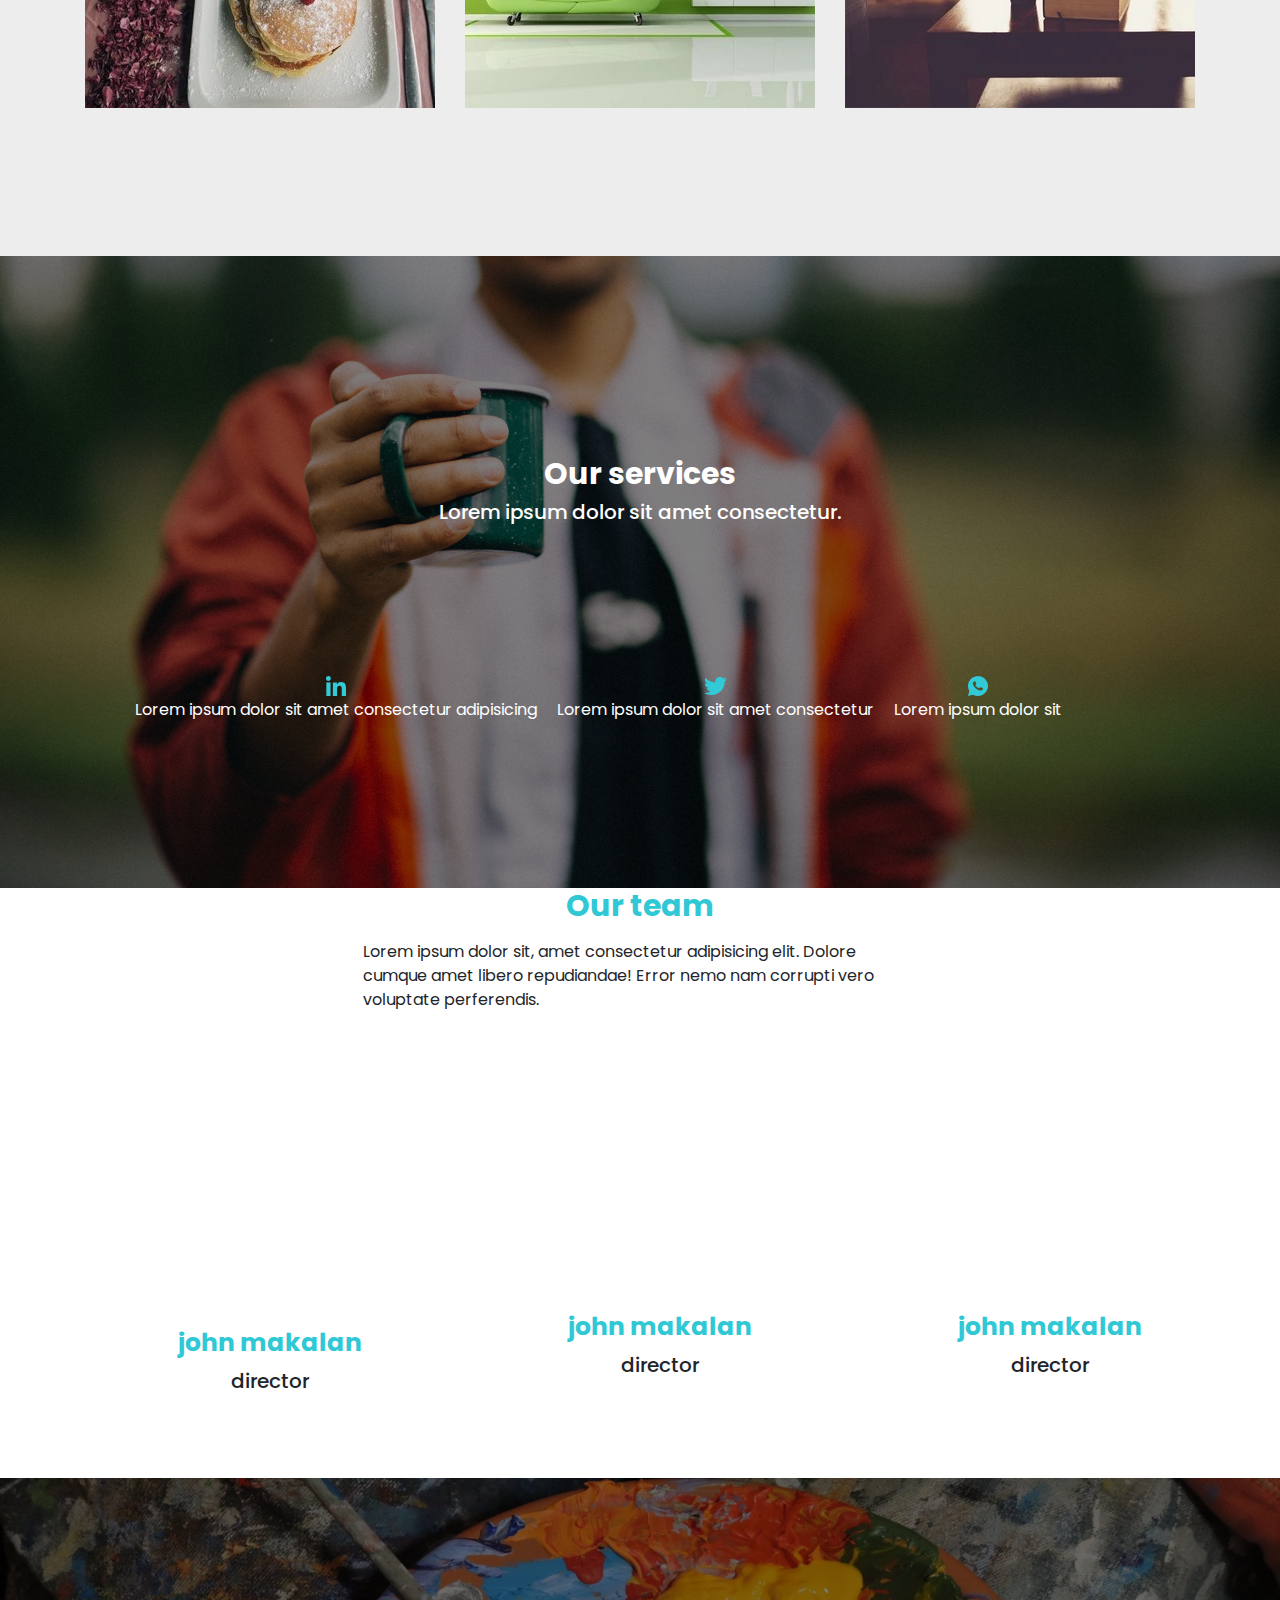
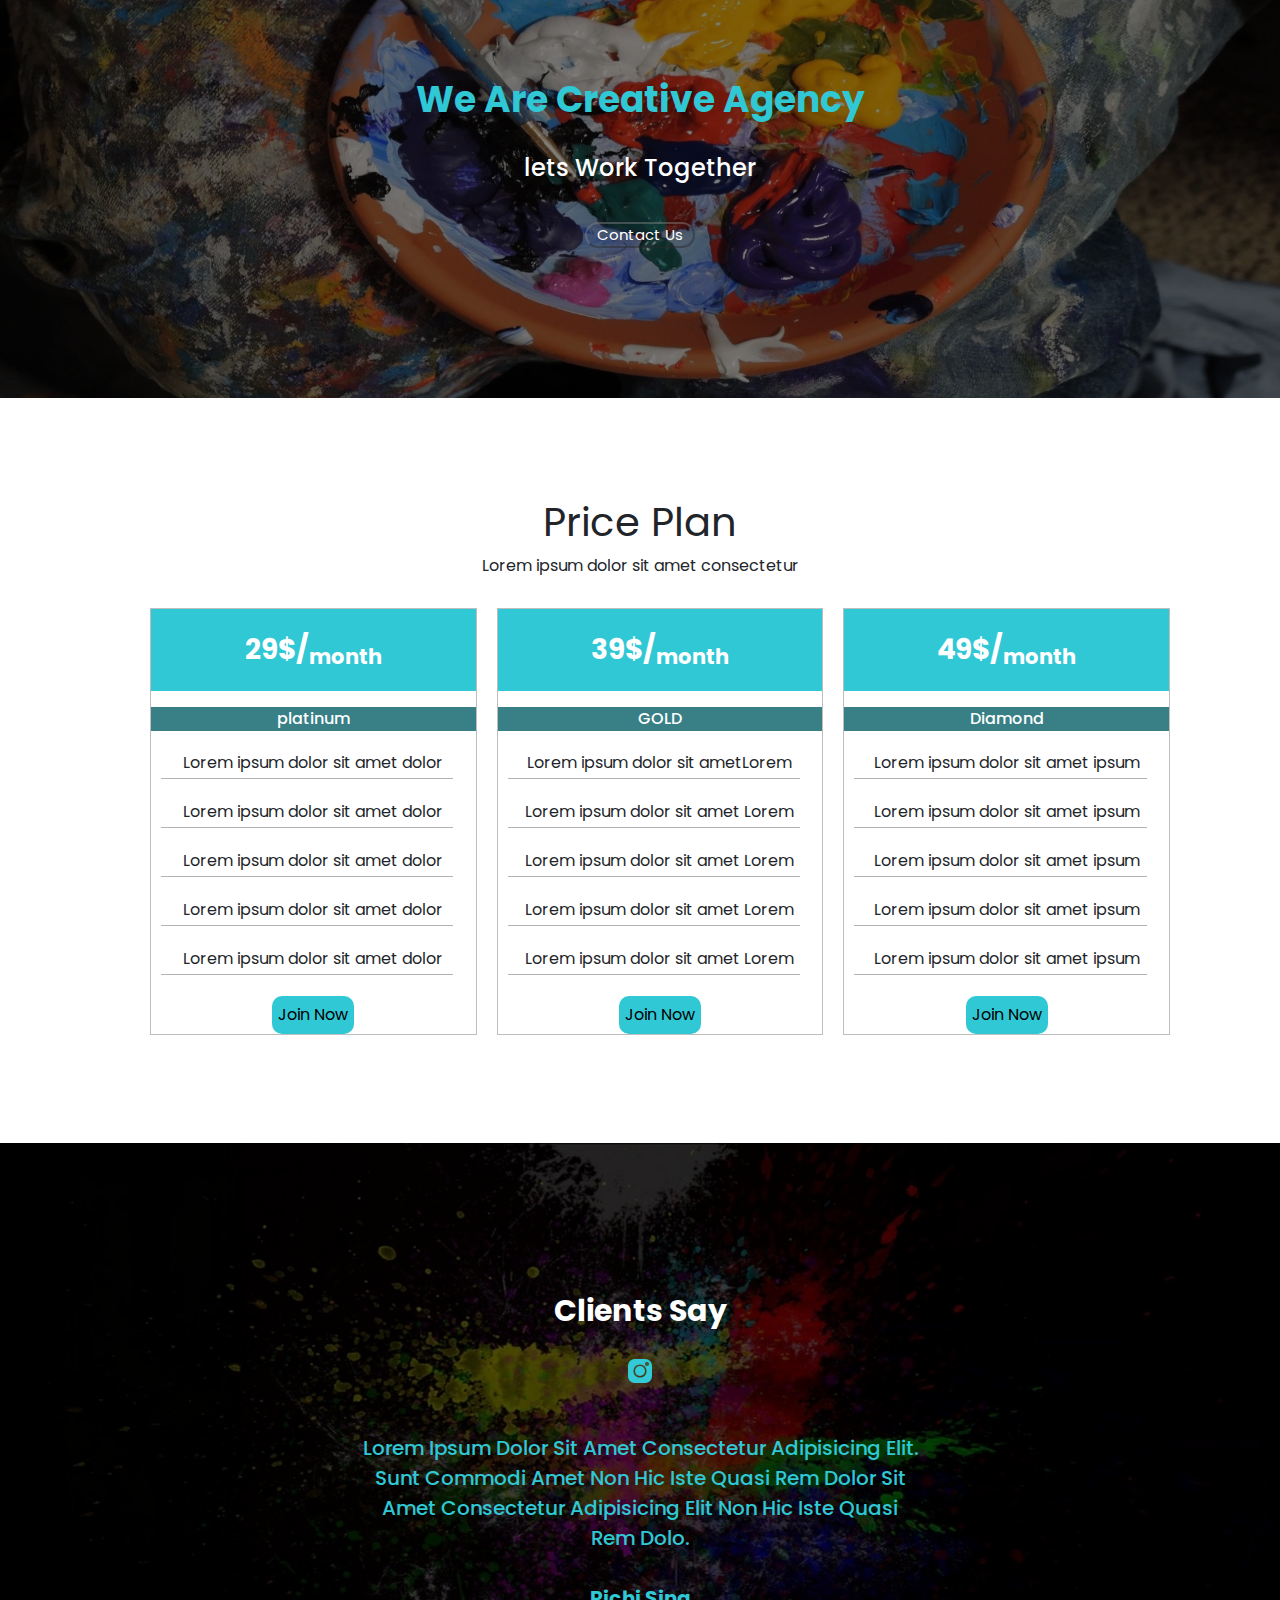
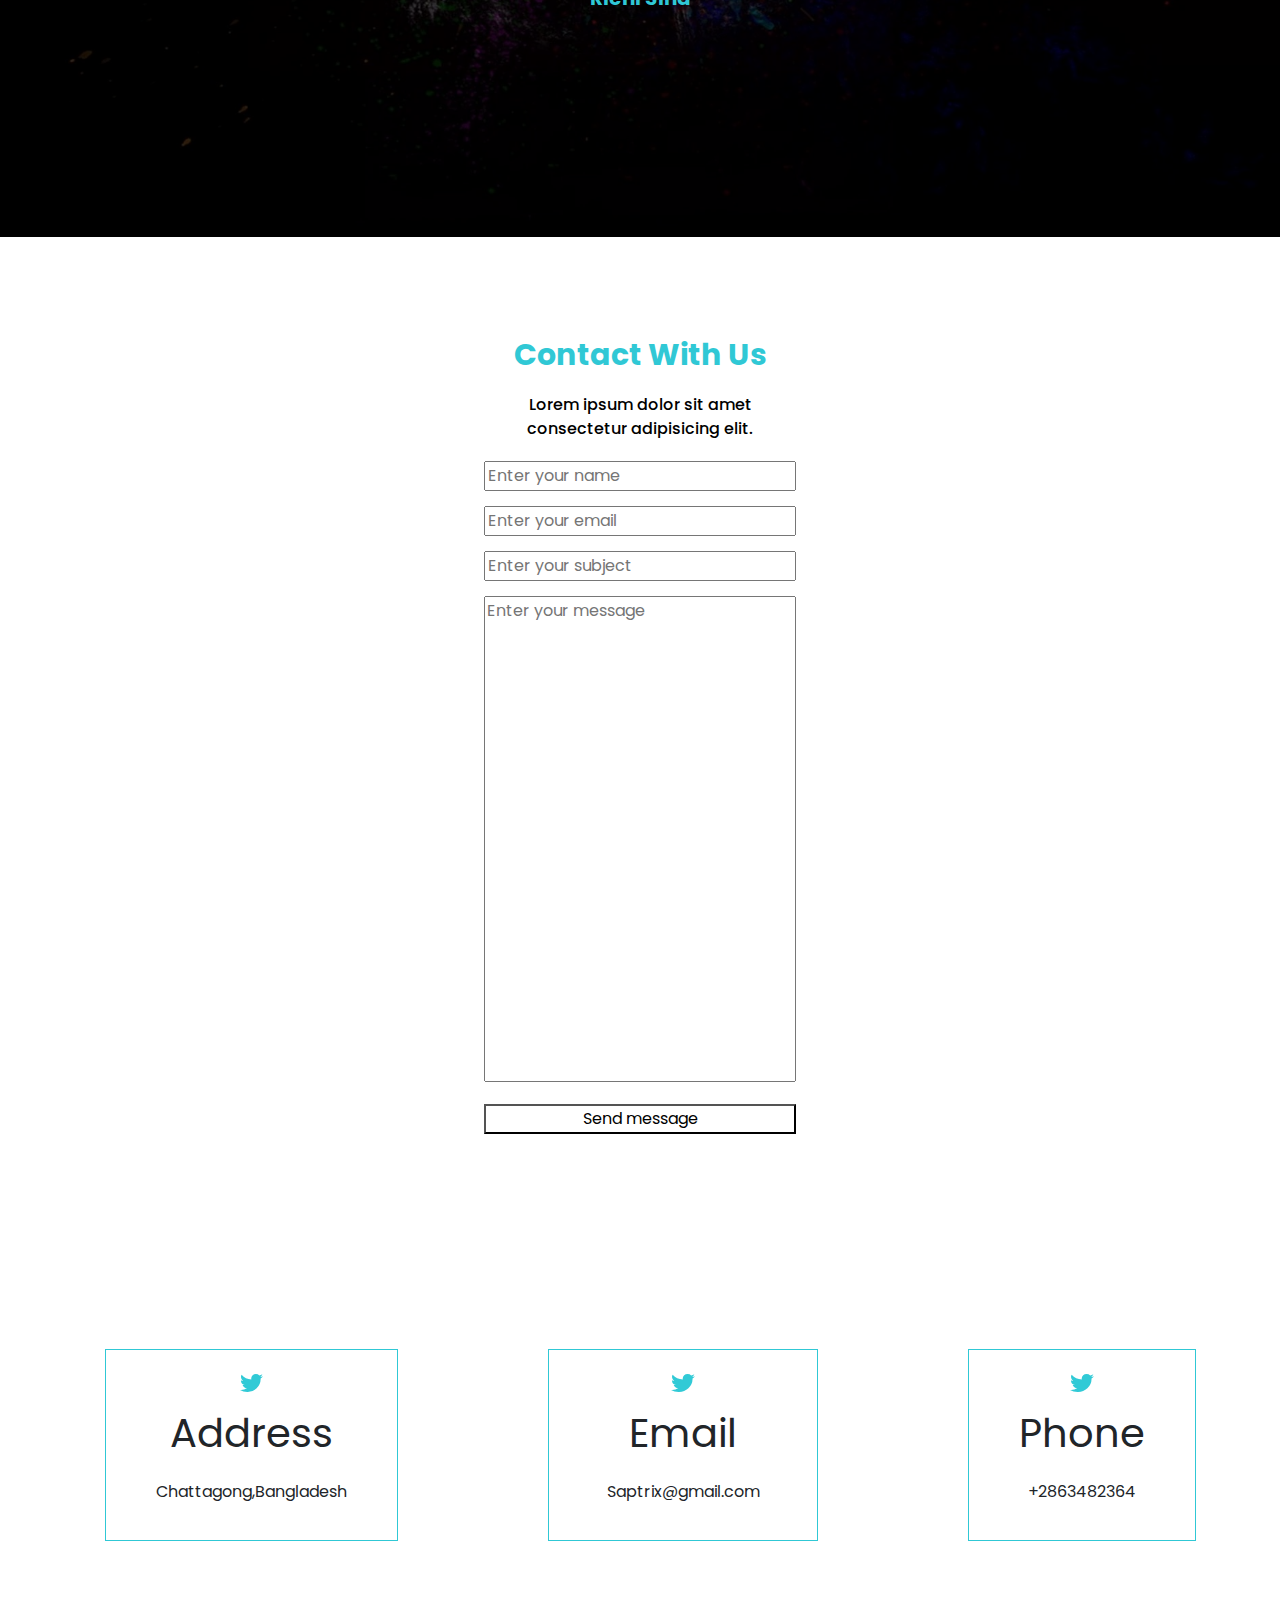
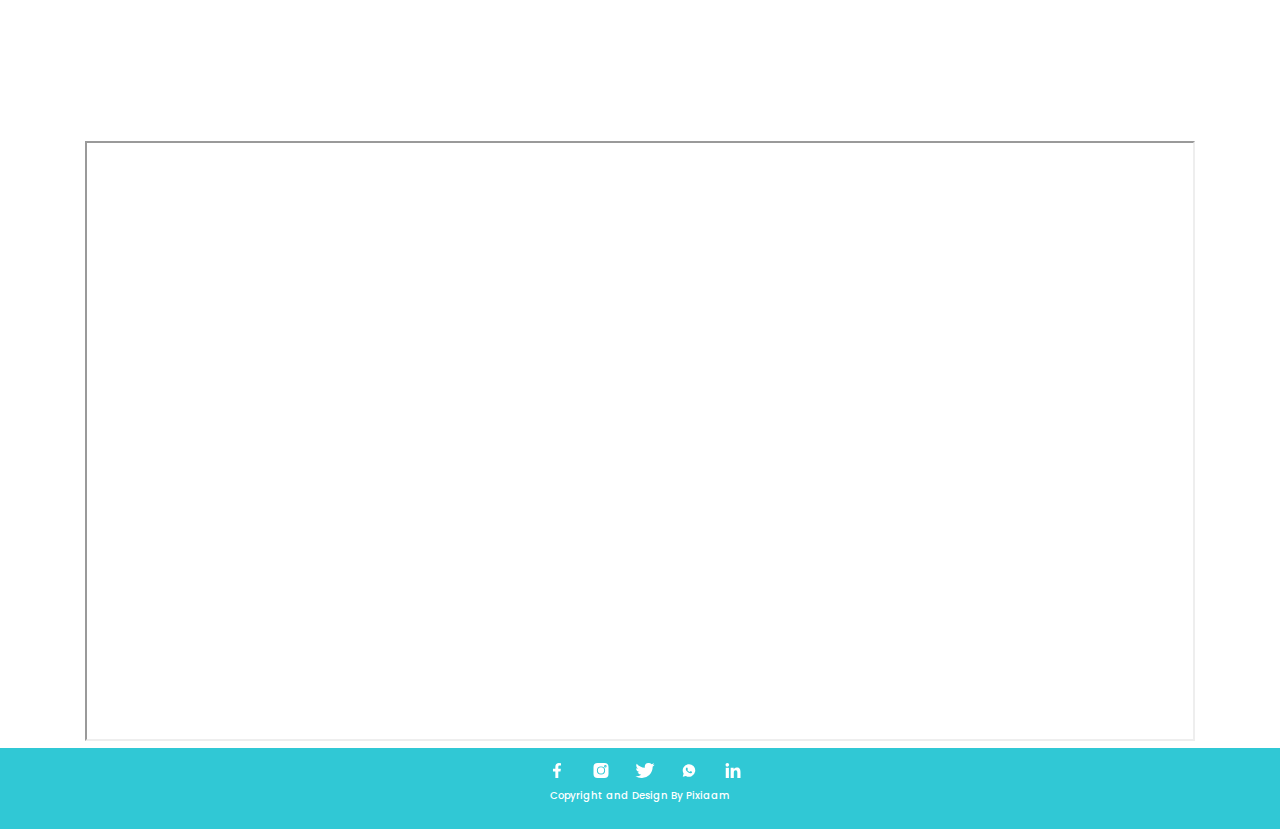
==== commit 9d7dad67: "Update index.html" ====
--- a/index.html
+++ b/index.html
@@ -383,8 +383,7 @@
               </div>
 
               <p>
-                Lorem ipsum dolor sit amet consectetur adipisicing elit Lorem
-                ipsum dolor sit amet.
+                Lorem ipsum dolor sit amet consectetur adipisicing
               </p>
             </div>
             <div class="contain">
@@ -397,8 +396,7 @@
               </div>
 
               <p>
-                Lorem ipsum dolor sit amet consectetur adipisicing elit Lorem
-                ipsum dolor sit amet.
+                Lorem ipsum dolor sit amet consectetur
               </p>
             </div>
 
@@ -411,8 +409,7 @@
                 />
               </div>
               <p>
-                Lorem ipsum dolor sit amet consectetur adipisicing elit Lorem
-                ipsum dolor sit amet.
+                Lorem ipsum dolor sit 
               </p>
             </div>
           </div>
@@ -755,6 +752,7 @@
             width="100%"
             height="600"
             loading="lazy"
+            title="map"
           ></iframe>
         </div>
       </section>
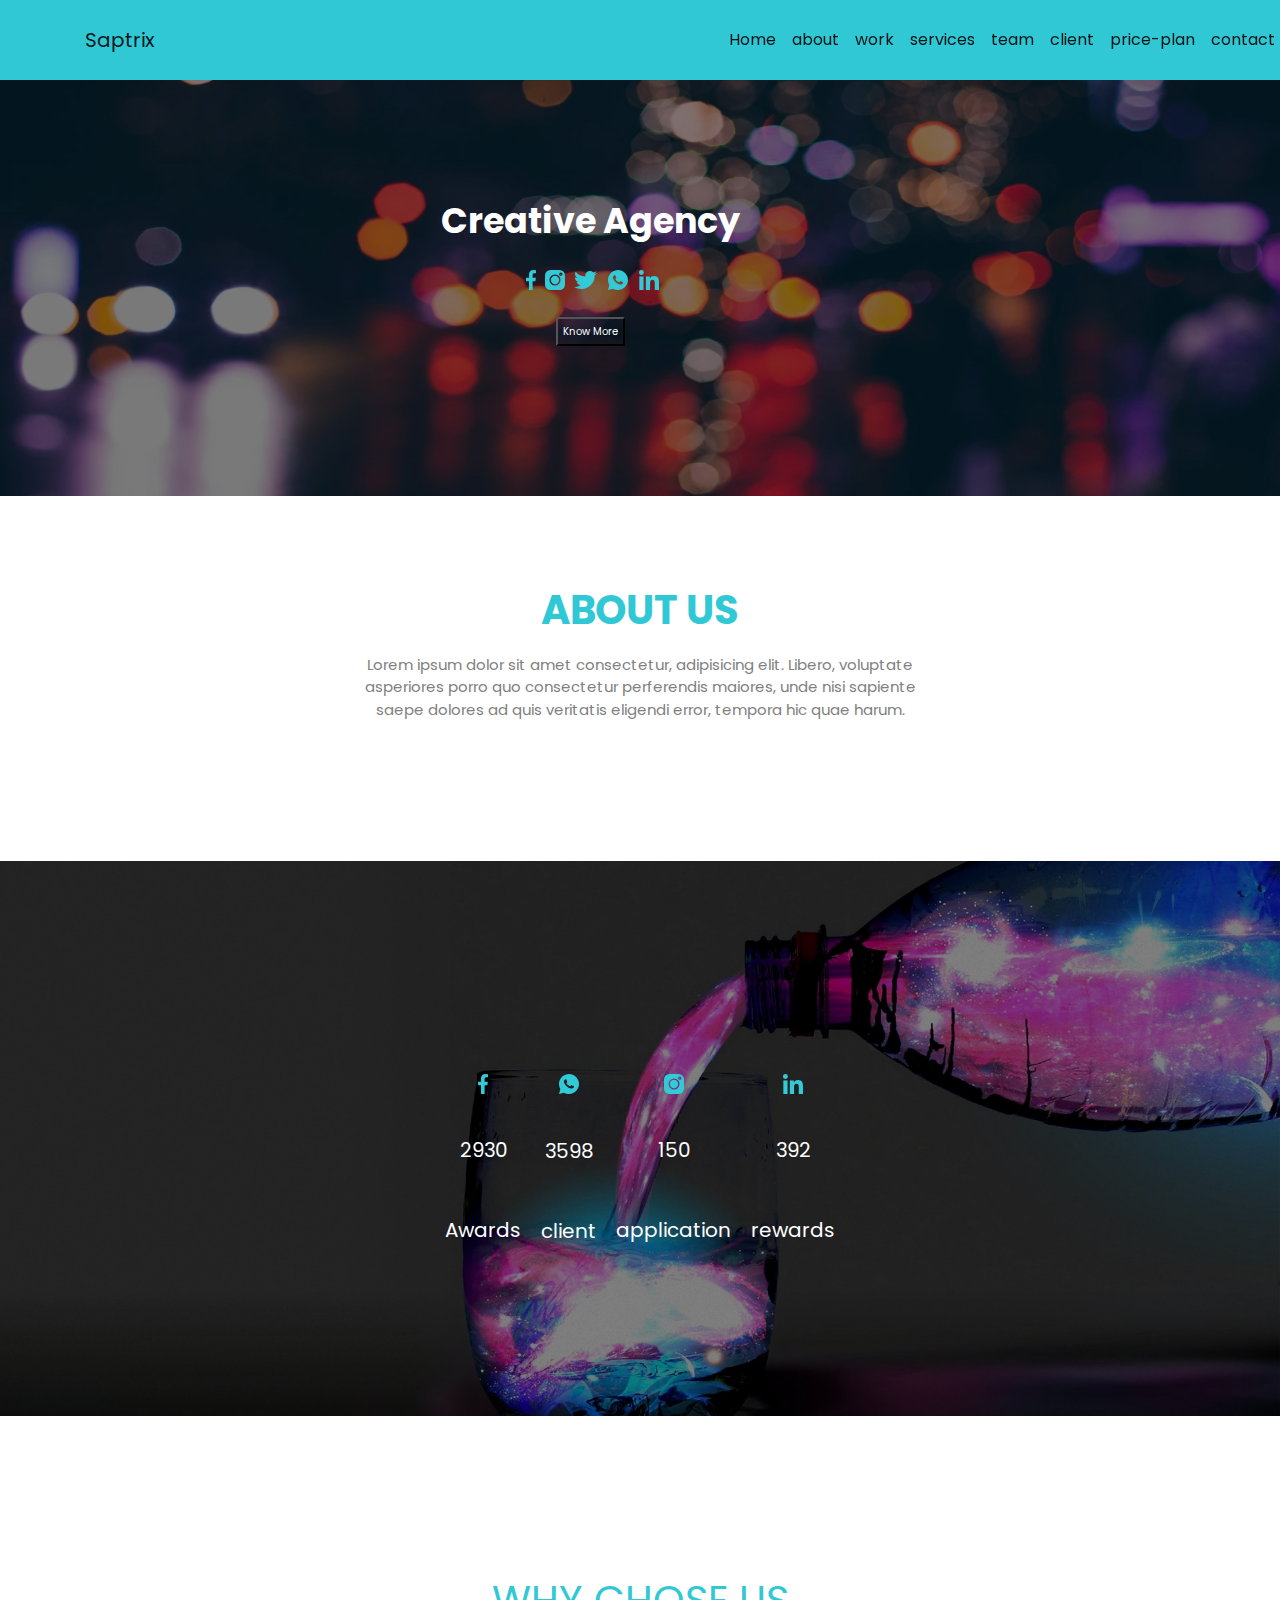
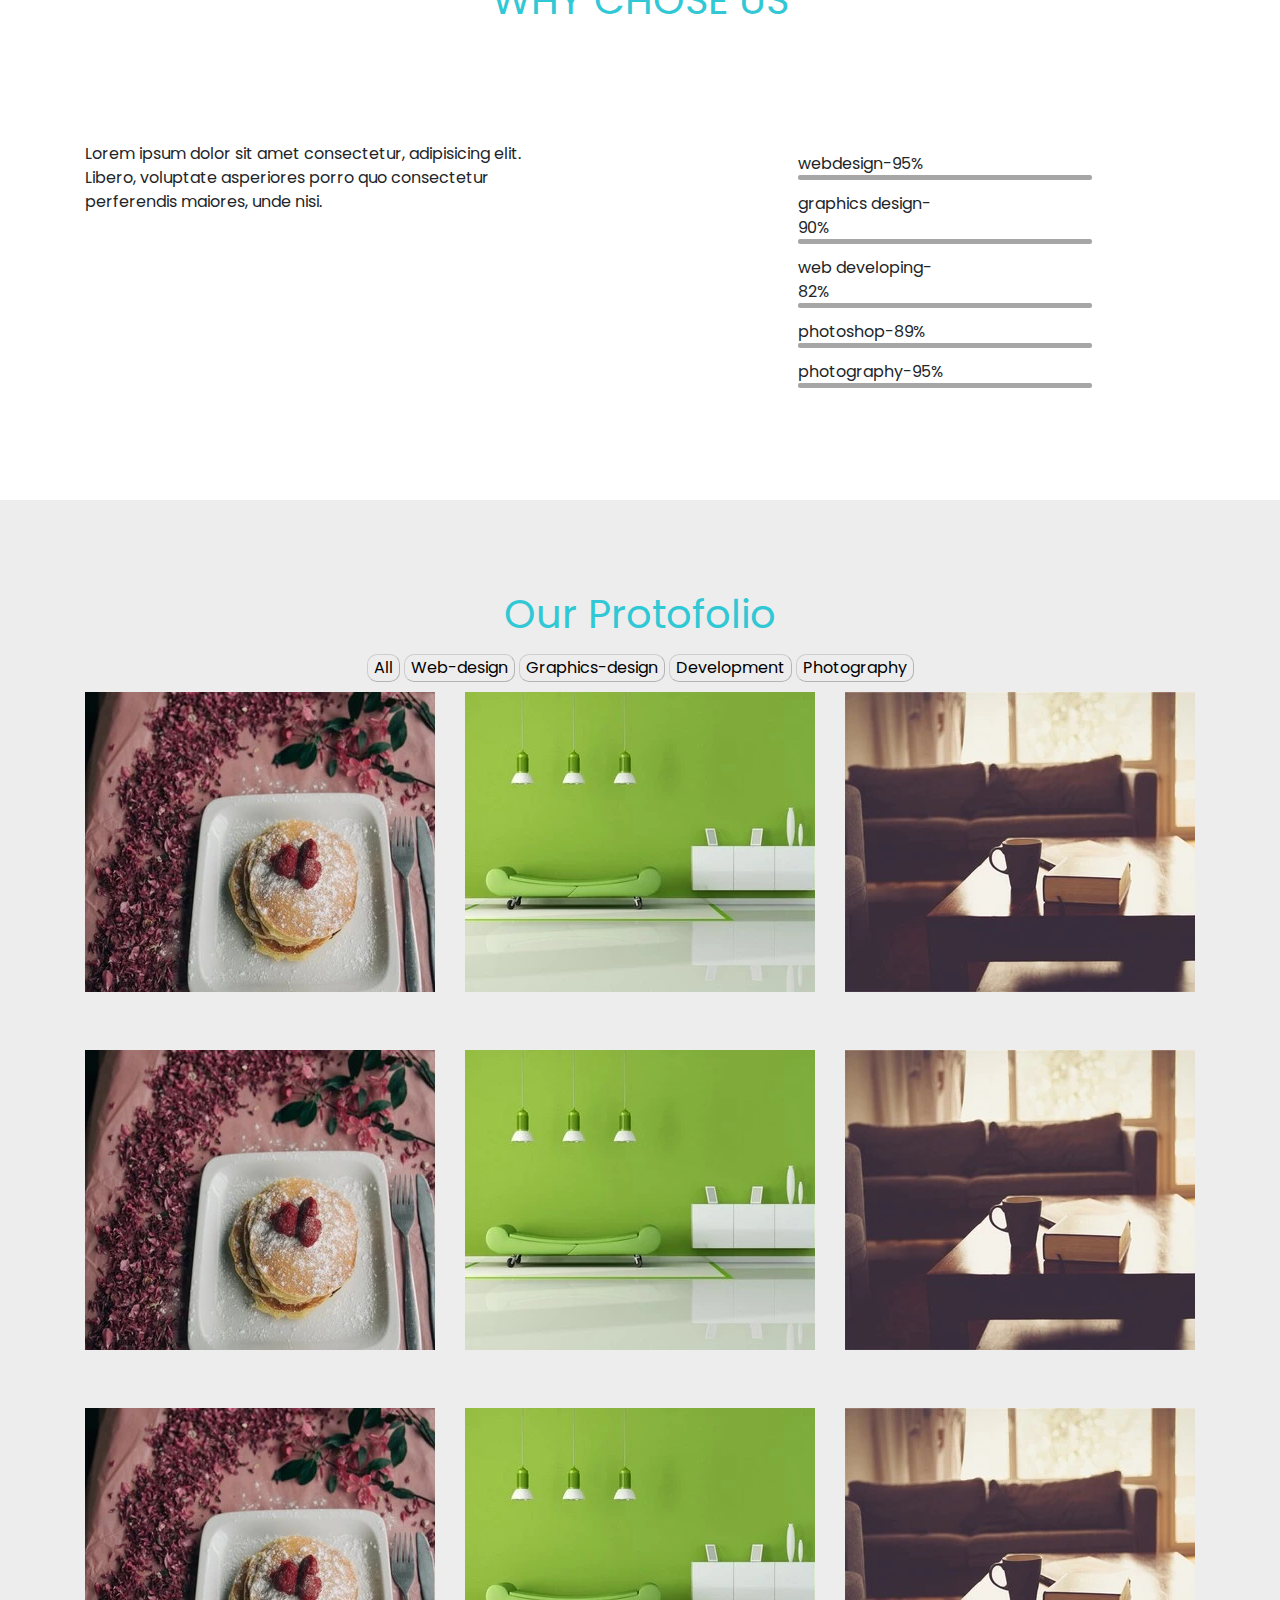
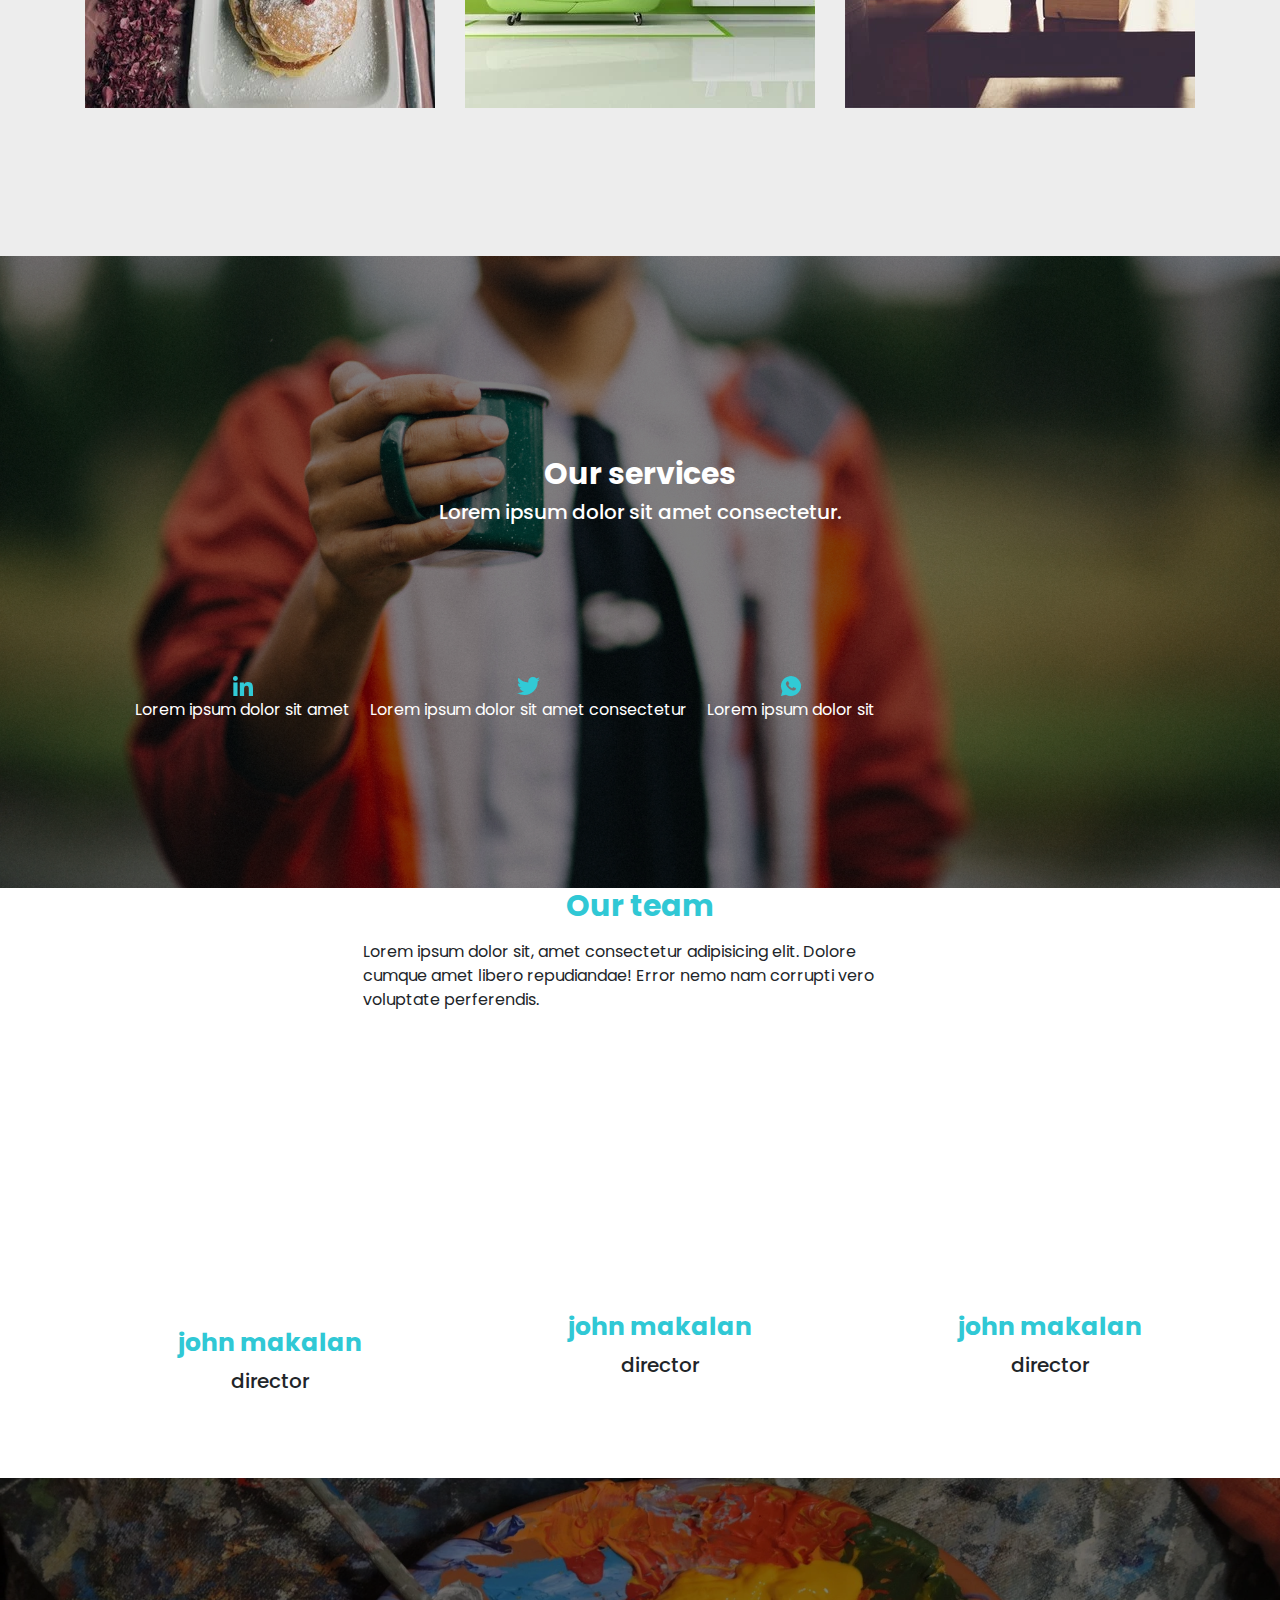
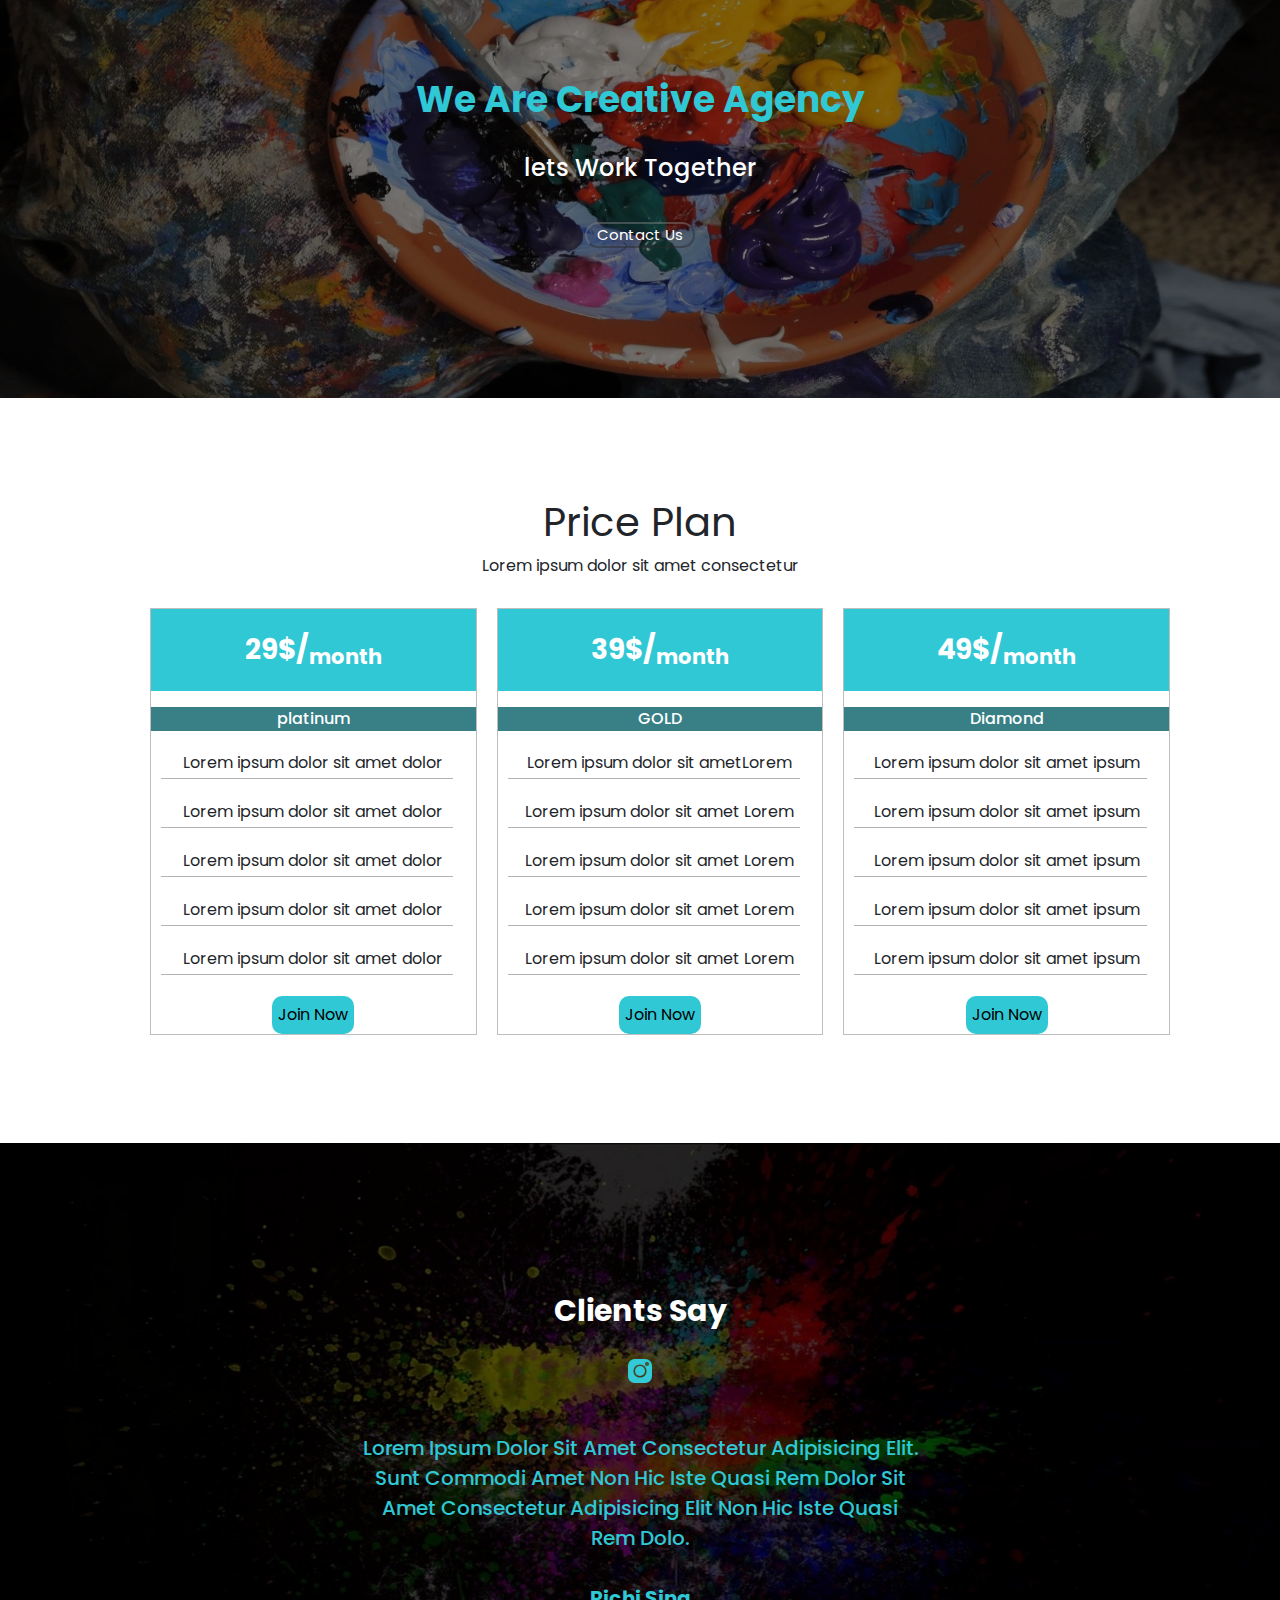
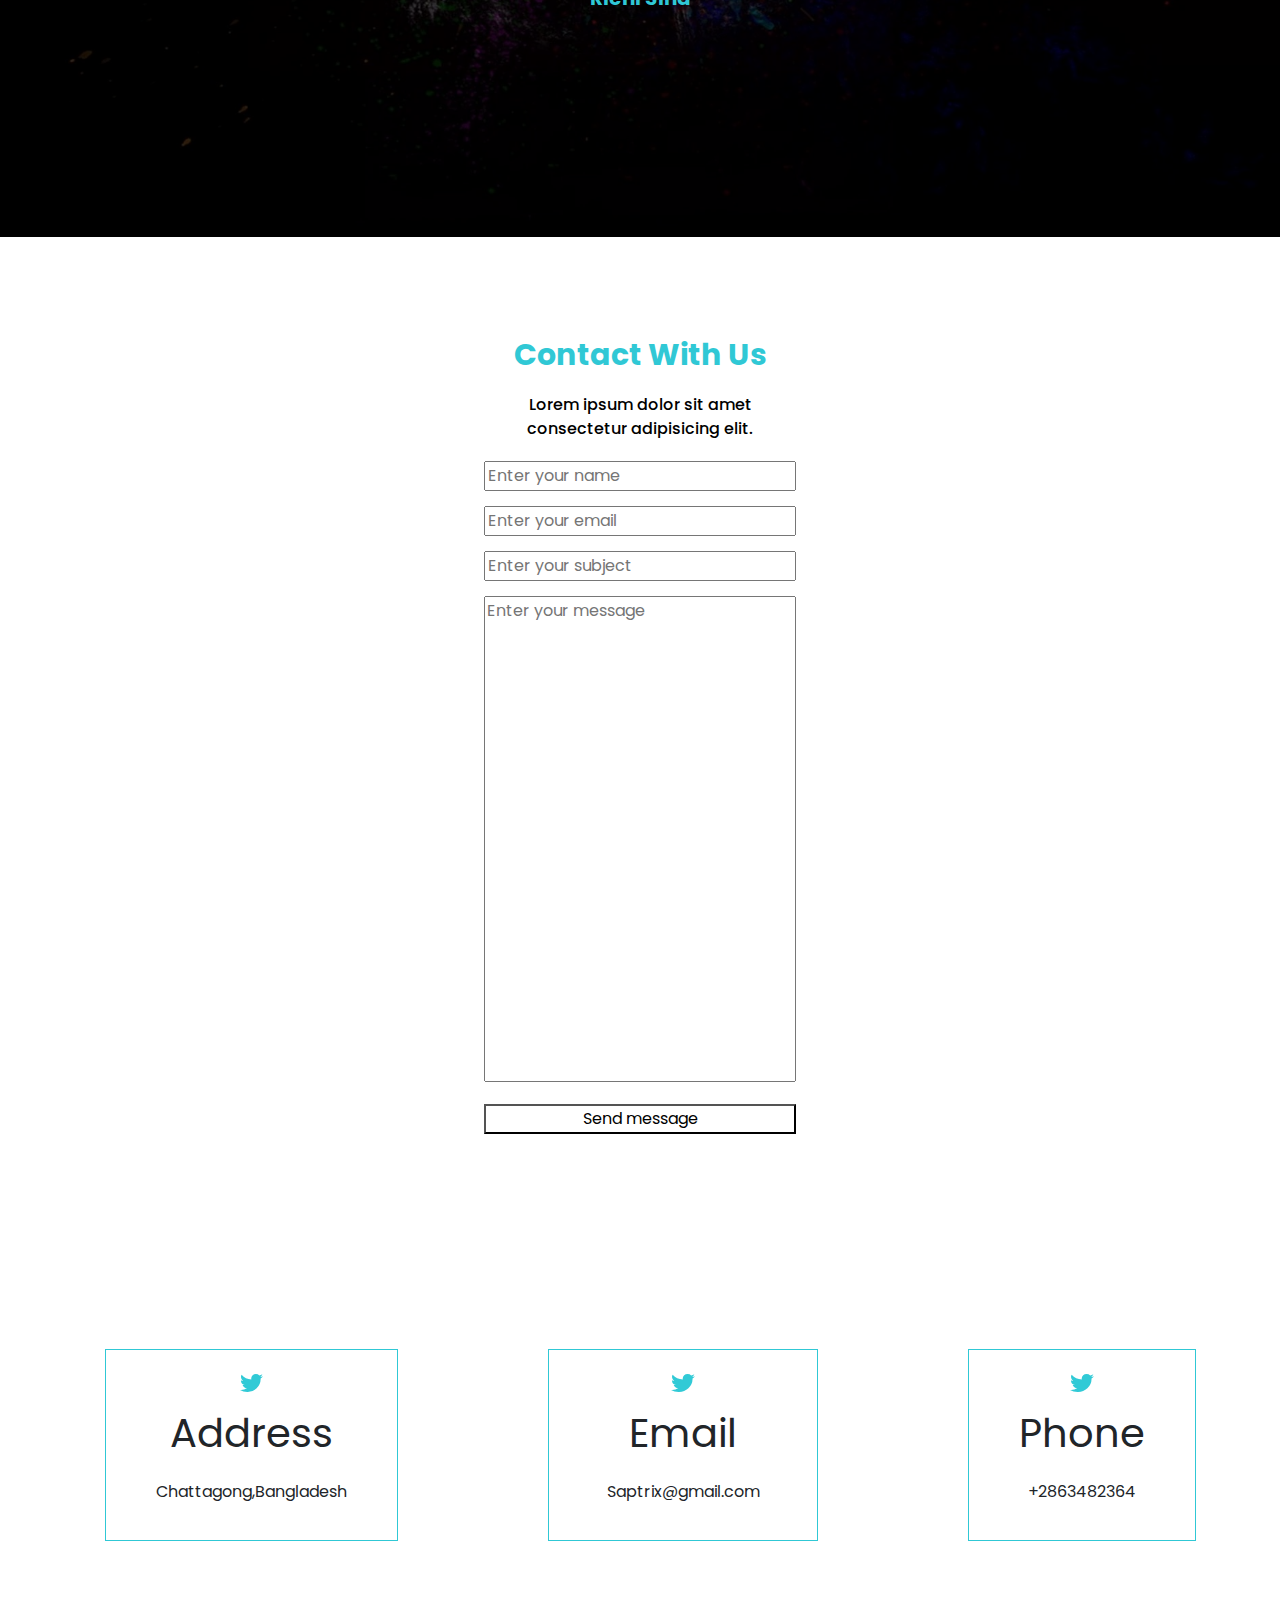
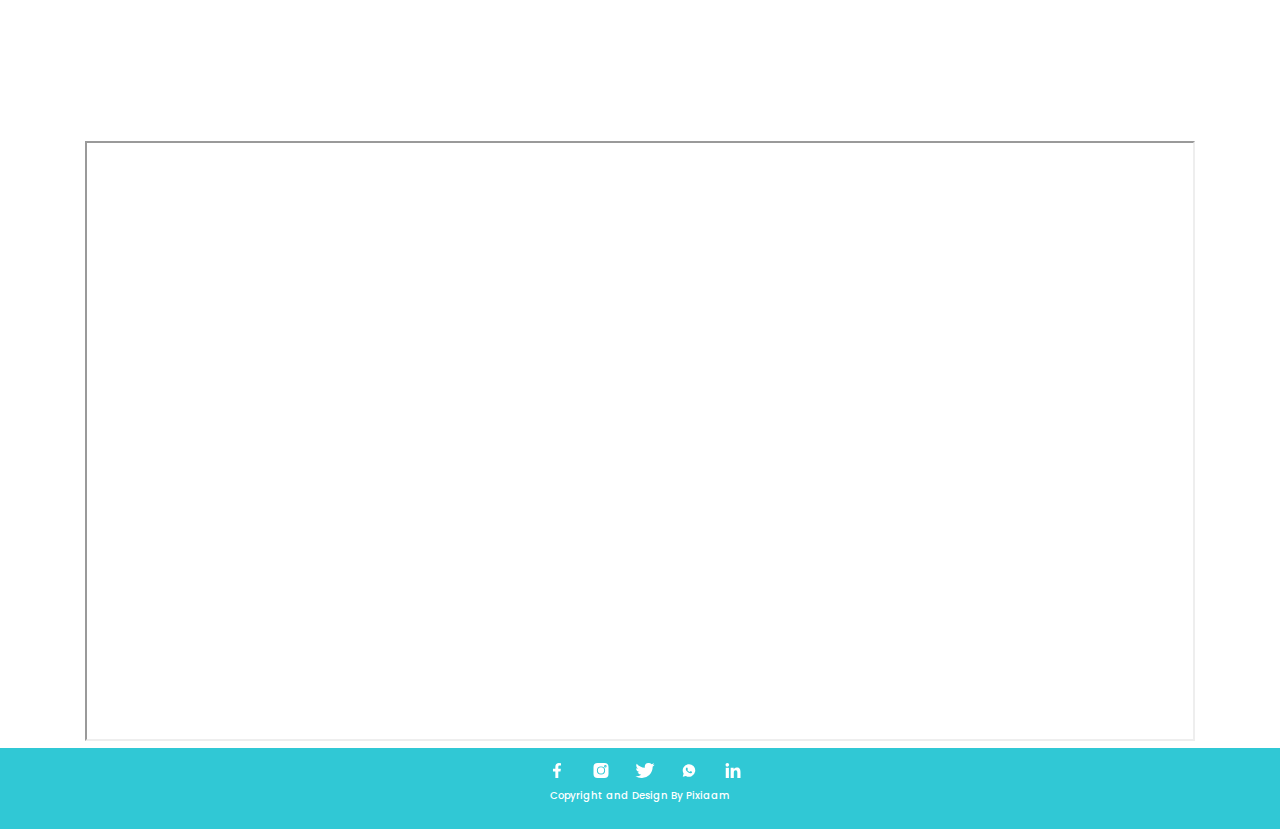
==== commit a0eaf053: "Update index.html" ====
--- a/index.html
+++ b/index.html
@@ -1,5 +1,5 @@
 <!DOCTYPE html>
-<html>
+<html lang="en">
   <head>
     <meta charset="UTF-8" />
     <meta
@@ -383,7 +383,7 @@
               </div>
 
               <p>
-                Lorem ipsum dolor sit amet consectetur adipisicing
+                Lorem ipsum dolor sit amet
               </p>
             </div>
             <div class="contain">
